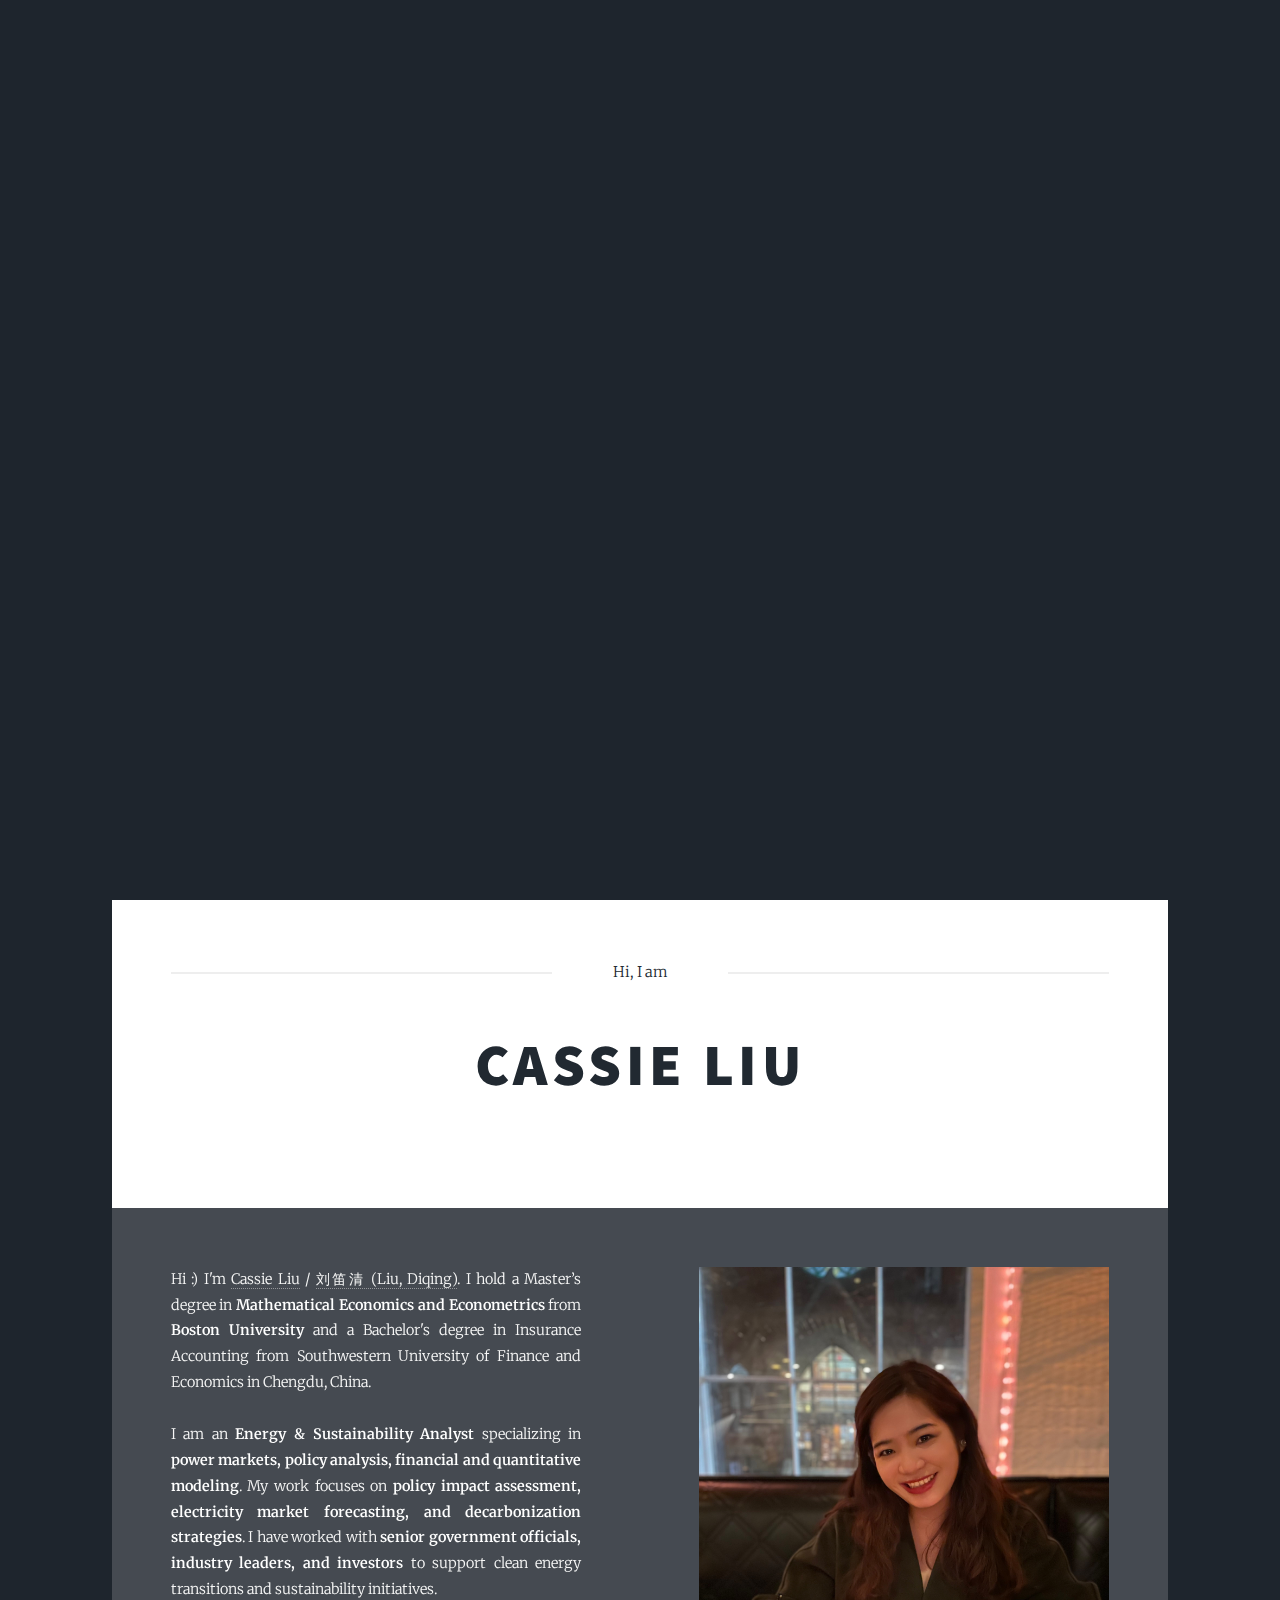
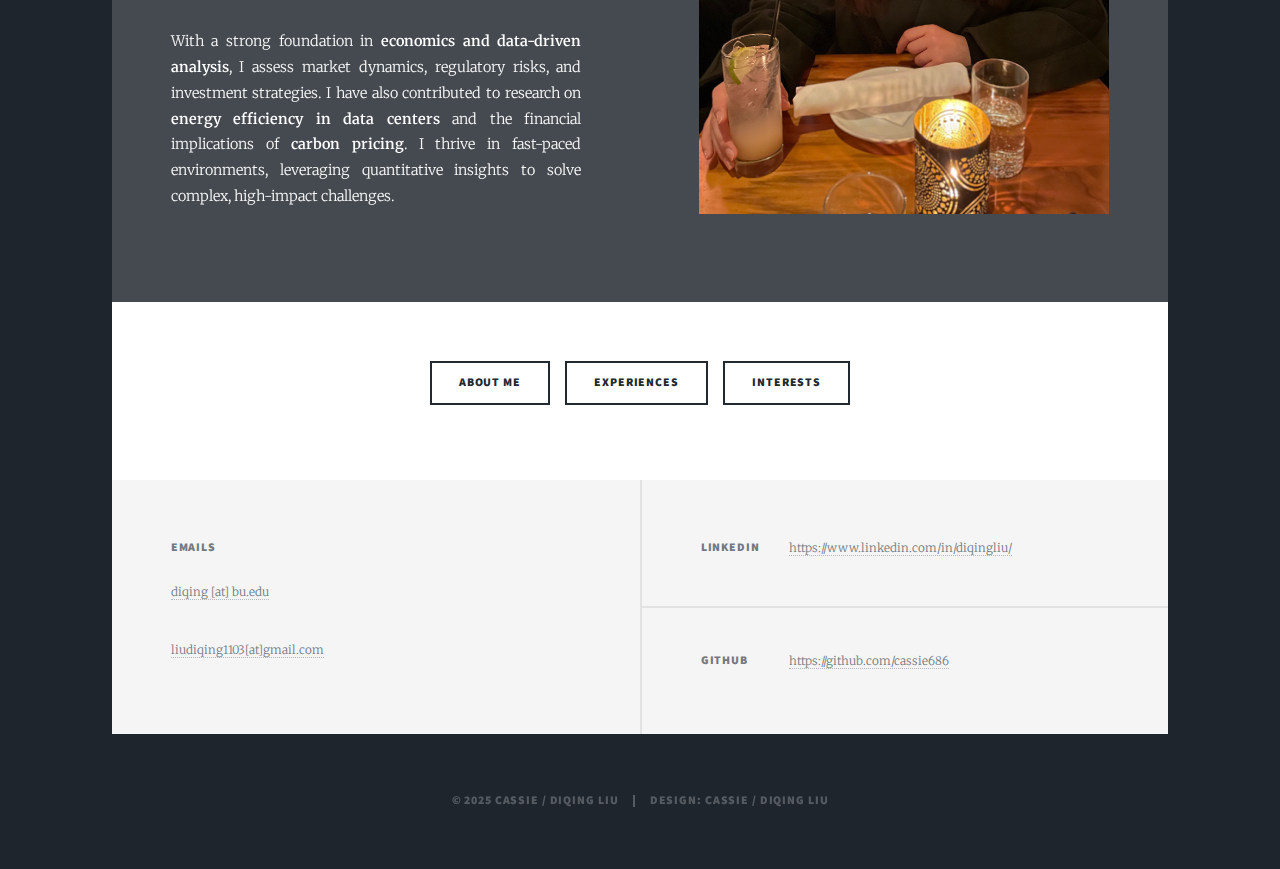
==== index.html @ be962547 "Updated website with new HTML and CSS" ====
<!DOCTYPE HTML>
<!--
	Massively by HTML5 UP
	html5up.net | @ajlkn
	Free for personal and commercial use under the CCA 3.0 license (html5up.net/license)
-->
<html>
	<head>
		<title>Cassie Liu - Personal Site</title>
		<meta charset="utf-8" />
		<meta name="viewport" content="width=device-width, initial-scale=1, user-scalable=no" />
		<link rel="stylesheet" href="assets/css/main.css" />
		<link rel="preload" href="https://fonts.googleapis.com/css?family=Merriweather:300,700,300italic,700italic|Source+Sans+Pro:900" as="style" onload="this.rel='stylesheet'" />
		<noscript><link rel="stylesheet" href="assets/css/noscript.css" /></noscript>
	</head>
	<body class="is-preload">

		<!-- Wrapper -->
			<div id="wrapper" class="fade-in">

				<!-- Intro -->
					<div id="intro">
						<h1>Cassie Liu<br /></h1>
						<p>From tensions to transformations</p>
						<p>Bridging today’s challenges and tomorrow’s solutions.</p>
						<ul class="actions">
							<li><a href="#header" class="button icon solid solo fa-arrow-down scrolly">Continue</a></li>
						</ul>
					</div>

				<!-- Header -->
					<header id="header">
						<a href="index.html" class="logo">Bio</a>
					</header>

				<!-- Nav -->
					<nav id="nav">
						<ul class="links">
							<li class="active"><a href="index.html">Home</a></li>
							<li><a href="About Me.html">About Me</a></li>
							<li><a href="Experiences.html">Experiences</a></li>
							<li><a href="Interests.html">Interests</a></li>
						</ul>
						<ul class="icons">
							<li><a href="https://www.linkedin.com/in/diqingliu/" target="_blank" class="icon brands fa-linkedin"><span class="label">LinkedIn</span></a></li>
							<li><a href="https://github.com/cassie686" target="_blank" class="icon brands fa-github"><span class="label">GitHub</span></a></li>
						</ul>
					</nav>

				<!-- Main -->
					<div id="main">
						<!-- Featured Post -->
							<article class="post featured">
								<header class="major">
									<span class="date">Hi, I am</span>
									<h2><a>Cassie Liu</a></h2>
								</header>
							</article>
					</div>
				</div>

				<div id="monologue">
						<section>
							<p>
								Hi :) I'm <a>Cassie Liu</a> / <a>刘笛清 (Liu, Diqing)</a>.
								I hold a Master’s degree in <strong>Mathematical Economics and Econometrics</strong> from <strong>Boston University</strong>
								and a Bachelor's degree in Insurance Accounting from Southwestern University of Finance and Economics in Chengdu, China.
								<br /><br />
								I am an <strong>Energy & Sustainability Analyst</strong> specializing in <strong>power markets, policy analysis, financial and quantitative modeling</strong>.
								My work focuses on <strong>policy impact assessment, electricity market forecasting, and decarbonization strategies</strong>.
								I have worked with <strong>senior government officials, industry leaders, and investors</strong> to support clean energy transitions and sustainability initiatives.
								<br /><br />
								With a strong foundation in <strong>economics and data-driven analysis</strong>, I assess market dynamics, regulatory risks, and investment strategies.
								I have also contributed to research on <strong>energy efficiency in data centers</strong> and the financial implications of <strong>carbon pricing</strong>.
								I thrive in fast-paced environments, leveraging quantitative insights to solve complex, high-impact challenges.
							</p>
						</section>

						<section>
							<a href="#" class="image main">
								<img src="images/pic01.jpg" alt="Cassie Liu Profile Image" />
							</a>
						</section>
				</div>

					<div id="main">
					  <ul class="actions special">
						  <li><a href="About Me.html" class="button">About Me</a></li>
						  <li><a href="Experiences.html" class="button">Experiences</a></li>
						  <li><a href="Interests.html" class="button">Interests</a></li>
					  <hr />
				</div>

				<!-- Footer -->
					<footer id="footer">
						<section >
							<h3>Emails</h3>
							<p><a href="mailto:diqing@bu.edu">diqing [at] bu.edu</a></p>
							<p><a href="mailto:liudiqing1103@gmail.com">liudiqing1103[at]gmail.com</a></p>
						</section>

						<section class="split contact">
							<section class="alt">
								<h3>LinkedIn</h3>
								<p><a href="https://www.linkedin.com/in/diqingliu/">https://www.linkedin.com/in/diqingliu/</a></p>
							</section>
							<section class="alt">
								<h3>GitHub</h3>
								<p><a href="https://github.com/cassie686">https://github.com/cassie686</a></p>
							</section>

						</section>
					</footer>

				<!-- Copyright -->
					<div id="copyright">
						<ul><li>&copy; 2025 Cassie / Diqing Liu</li><li>Design: Cassie / Diqing Liu</li></ul>
					</div>

			</div>

		<!-- Scripts -->
			<script src="assets/js/jquery.min.js"></script>
			<script src="assets/js/jquery.scrollex.min.js"></script>
			<script src="assets/js/jquery.scrolly.min.js"></script>
			<script src="assets/js/browser.min.js"></script>
			<script src="assets/js/breakpoints.min.js"></script>
			<script src="assets/js/util.js"></script>
			<script src="assets/js/main.js"></script>

	</body>
</html>
---- assets/css/main.css ----
@import url(fontawesome-all.min.css);
@import url("https://fonts.googleapis.com/css?family=Merriweather:300,700,300italic,700italic|Source+Sans+Pro:900");

/*
	Massively by HTML5 UP
	html5up.net | @ajlkn
	Free for personal and commercial use under the CCA 3.0 license (html5up.net/license)
*/

html, body, div, span, applet, object,
iframe, h1, h2, h3, h4, h5, h6, p, blockquote,
pre, a, abbr, acronym, address, big, cite,
code, del, dfn, em, img, ins, kbd, q, s, samp,
small, strike, strong, sub, sup, tt, var, b,
u, i, center, dl, dt, dd, ol, ul, li, fieldset,
form, label, legend, table, caption, tbody,
tfoot, thead, tr, th, td, article, aside,
canvas, details, embed, figure, figcaption,
footer, header, hgroup, menu, nav, output, ruby,
section, summary, time, mark, audio, video {
	margin: 0;
	padding: 0;
	border: 0;
	font-size: 100%;
	font: inherit;
	vertical-align: baseline;}

article, aside, details, figcaption, figure,
footer, header, hgroup, menu, nav, section {
	display: block;}

body {
	line-height: 1;
}

ol, ul {
	list-style: none;
}

blockquote, q {
	quotes: none;
}

	blockquote:before, blockquote:after, q:before, q:after {
		content: '';
		content: none;
	}

table {
	border-collapse: collapse;
	border-spacing: 0;
}

body {
	-webkit-text-size-adjust: none;
}

mark {
	background-color: transparent;
	color: inherit;
}

input::-moz-focus-inner {
	border: 0;
	padding: 0;
}

input, select, textarea {
	-moz-appearance: none;
	-webkit-appearance: none;
	-ms-appearance: none;
	appearance: none;
}

/* Basic */

	@-ms-viewport {
		width: device-width;
	}

	body {
		-ms-overflow-style: scrollbar;
	}

	@media screen and (max-width: 480px) {

		html, body {
			min-width: 320px;
		}

	}

	html {
		box-sizing: border-box;
	}

	*, *:before, *:after {
		box-sizing: inherit;
	}

	body {
		background-color: #1e252d;
	}

		body.is-preload *, body.is-preload *:before, body.is-preload *:after {
			-moz-animation: none !important;
			-webkit-animation: none !important;
			-ms-animation: none !important;
			animation: none !important;
			-moz-transition: none !important;
			-webkit-transition: none !important;
			-ms-transition: none !important;
			transition: none !important;
		}

/* Type */

	html {
		font-size: 22pt;
	}

		@media screen and (max-width: 1680px) {

			html {
				font-size: 12pt;
			}

		}

		@media screen and (max-width: 1280px) {

			html {
				font-size: 11pt;
			}

		}

		@media screen and (max-width: 360px) {

			html {
				font-size: 10pt;
			}

		}

	body {
		color: #212931;
	}

	body, input, select, textarea {
		font-family: "Merriweather", Georgia, serif;
		font-weight: 300;
		font-size: 1rem;
		line-height: 2.375;
	}

	a {
		-moz-transition: color 0.2s ease-in-out, background-color 0.2s ease-in-out, border-color 0.2s ease-in-out, box-shadow 0.2s ease-in-out;
		-webkit-transition: color 0.2s ease-in-out, background-color 0.2s ease-in-out, border-color 0.2s ease-in-out, box-shadow 0.2s ease-in-out;
		-ms-transition: color 0.2s ease-in-out, background-color 0.2s ease-in-out, border-color 0.2s ease-in-out, box-shadow 0.2s ease-in-out;
		transition: color 0.2s ease-in-out, background-color 0.2s ease-in-out, border-color 0.2s ease-in-out, box-shadow 0.2s ease-in-out;
		border-bottom: dotted 1px;
		text-decoration: none;
	}

		a:hover {
			border-bottom-color: transparent;
		}

	strong, b {
		font-weight: 600;
	}

	em, i {
		font-style: italic;
	}

	p {
		text-align: justify;
		margin: 0 0 2rem 0;
	}

	h1, h2, h3, h4, h5, h6 {
		font-family: "Source Sans Pro", Helvetica, sans-serif;
		font-weight: 900;
		line-height: 1.5;
		letter-spacing: 0.075em;
		text-transform: uppercase;
		margin: 0 0 1rem 0;
	}

		h1 a, h2 a, h3 a, h4 a, h5 a, h6 a {
			border-bottom: 0;
			color: inherit;
			text-decoration: none;
		}

	h1 {
		font-size: 4rem;
		line-height: 1.1;
		margin: 0 0 2rem 0;
	}

	h2 {
		font-size: 1.75rem;
		line-height: 1.3;
		margin: 0 0 1.5rem 0;
	}

	h3 {
		font-size: 1.25rem;
		margin: 0 0 1.5rem 0;
	}

	h4 {
		font-size: 1rem;
	}

	h5 {
		font-size: 0.9rem;
	}

	h6 {
		font-size: 0.8rem;
	}

	sub {
		font-size: 0.8rem;
		position: relative;
		top: 0.5rem;
	}

	sup {
		font-size: 0.8rem;
		position: relative;
		top: -0.5rem;
	}

	blockquote {
		border-left: solid 4px;
		font-style: italic;
		margin: 0 0 2rem 0;
		padding: 0.5rem 0 0.5rem 2rem;
	}

	code {
		border: solid 2px;
		font-family: "Courier New", monospace;
		font-size: 0.9rem;
		margin: 0 0.25rem;
		padding: 0.25rem 0.65rem;
	}

	pre {
		-webkit-overflow-scrolling: touch;
		font-family: "Courier New", monospace;
		font-size: 0.9rem;
		margin: 0 0 2rem 0;
	}

		pre code {
			display: block;
			line-height: 1.75;
			padding: 1rem 1.5rem;
			overflow-x: auto;
		}

	hr {
		border: 0;
		border-bottom: solid 2px;
		margin: 3rem 0;
	}

		hr.major {
			margin: 5rem 0;
		}

	.align-left {
		text-align: left;
	}

	.align-center {
		text-align: center;
	}

	.align-right {
		text-align: right;
	}

	input, select, textarea {
		color: #212931;
	}

	a {
		color: #212931;
		border-bottom-color: rgba(33, 41, 49, 0.5);
	}

		a:hover {
			border-bottom-color: transparent;
			color: #18bfef !important;
		}

	strong, b {
		color: #212931;
	}

	h1, h2, h3, h4, h5, h6 {
		color: #212931;
	}

	blockquote {
		border-left-color: #eeeeee;
	}

	code {
		background: rgba(220, 220, 220, 0.25);
		border-color: #eeeeee;
	}

	hr {
		border-bottom-color: #eeeeee;
	}

/* Row */

	.row {
		display: flex;
		flex-wrap: wrap;
		box-sizing: border-box;
		align-items: stretch;
	}

		.row > * {
			box-sizing: border-box;
		}

		.row.gtr-uniform > * > :last-child {
			margin-bottom: 0;
		}

		.row.aln-left {
			justify-content: flex-start;
		}

		.row.aln-center {
			justify-content: center;
		}

		.row.aln-right {
			justify-content: flex-end;
		}

		.row.aln-top {
			align-items: flex-start;
		}

		.row.aln-middle {
			align-items: center;
		}

		.row.aln-bottom {
			align-items: flex-end;
		}

		.row > .imp {
			order: -1;
		}

		.row > .col-1 {
			width: 8.33333%;
		}

		.row > .off-1 {
			margin-left: 8.33333%;
		}

		.row > .col-2 {
			width: 16.66667%;
		}

		.row > .off-2 {
			margin-left: 16.66667%;
		}

		.row > .col-3 {
			width: 25%;
		}

		.row > .off-3 {
			margin-left: 25%;
		}

		.row > .col-4 {
			width: 33.33333%;
		}

		.row > .off-4 {
			margin-left: 33.33333%;
		}

		.row > .col-5 {
			width: 41.66667%;
		}

		.row > .off-5 {
			margin-left: 41.66667%;
		}

		.row > .col-6 {
			width: 50%;
		}

		.row > .off-6 {
			margin-left: 50%;
		}

		.row > .col-7 {
			width: 58.33333%;
		}

		.row > .off-7 {
			margin-left: 58.33333%;
		}

		.row > .col-8 {
			width: 66.66667%;
		}

		.row > .off-8 {
			margin-left: 66.66667%;
		}

		.row > .col-9 {
			width: 75%;
		}

		.row > .off-9 {
			margin-left: 75%;
		}

		.row > .col-10 {
			width: 83.33333%;
		}

		.row > .off-10 {
			margin-left: 83.33333%;
		}

		.row > .col-11 {
			width: 91.66667%;
		}

		.row > .off-11 {
			margin-left: 91.66667%;
		}

		.row > .col-12 {
			width: 100%;
		}

		.row > .off-12 {
			margin-left: 100%;
		}

		.row.gtr-0 {
			margin-top: 0;
			margin-left: 0rem;
		}

			.row.gtr-0 > * {
				padding: 0 0 0 0rem;
			}

			.row.gtr-0.gtr-uniform {
				margin-top: 0rem;
			}

				.row.gtr-0.gtr-uniform > * {
					padding-top: 0rem;
				}

		.row.gtr-25 {
			margin-top: 0;
			margin-left: -0.375rem;
		}

			.row.gtr-25 > * {
				padding: 0 0 0 0.375rem;
			}

			.row.gtr-25.gtr-uniform {
				margin-top: -0.375rem;
			}

				.row.gtr-25.gtr-uniform > * {
					padding-top: 0.375rem;
				}

		.row.gtr-50 {
			margin-top: 0;
			margin-left: -0.75rem;
		}

			.row.gtr-50 > * {
				padding: 0 0 0 0.75rem;
			}

			.row.gtr-50.gtr-uniform {
				margin-top: -0.75rem;
			}

				.row.gtr-50.gtr-uniform > * {
					padding-top: 0.75rem;
				}

		.row {
			margin-top: 0;
			margin-left: -1.5rem;
		}

			.row > * {
				padding: 0 0 0 1.5rem;
			}

			.row.gtr-uniform {
				margin-top: -1.5rem;
			}

				.row.gtr-uniform > * {
					padding-top: 1.5rem;
				}

		.row.gtr-150 {
			margin-top: 0;
			margin-left: -2.25rem;
		}

			.row.gtr-150 > * {
				padding: 0 0 0 2.25rem;
			}

			.row.gtr-150.gtr-uniform {
				margin-top: -2.25rem;
			}

				.row.gtr-150.gtr-uniform > * {
					padding-top: 2.25rem;
				}

		.row.gtr-200 {
			margin-top: 0;
			margin-left: -3rem;
		}

			.row.gtr-200 > * {
				padding: 0 0 0 3rem;
			}

			.row.gtr-200.gtr-uniform {
				margin-top: -3rem;
			}

				.row.gtr-200.gtr-uniform > * {
					padding-top: 3rem;
				}

		@media screen and (max-width: 1680px) {

			.row {
				display: flex;
				flex-wrap: wrap;
				box-sizing: border-box;
				align-items: stretch;
			}

				.row > * {
					box-sizing: border-box;
				}

				.row.gtr-uniform > * > :last-child {
					margin-bottom: 0;
				}

				.row.aln-left {
					justify-content: flex-start;
				}

				.row.aln-center {
					justify-content: center;
				}

				.row.aln-right {
					justify-content: flex-end;
				}

				.row.aln-top {
					align-items: flex-start;
				}

				.row.aln-middle {
					align-items: center;
				}

				.row.aln-bottom {
					align-items: flex-end;
				}

				.row > .imp-xlarge {
					order: -1;
				}

				.row > .col-1-xlarge {
					width: 8.33333%;
				}

				.row > .off-1-xlarge {
					margin-left: 8.33333%;
				}

				.row > .col-2-xlarge {
					width: 16.66667%;
				}

				.row > .off-2-xlarge {
					margin-left: 16.66667%;
				}

				.row > .col-3-xlarge {
					width: 25%;
				}

				.row > .off-3-xlarge {
					margin-left: 25%;
				}

				.row > .col-4-xlarge {
					width: 33.33333%;
				}

				.row > .off-4-xlarge {
					margin-left: 33.33333%;
				}

				.row > .col-5-xlarge {
					width: 41.66667%;
				}

				.row > .off-5-xlarge {
					margin-left: 41.66667%;
				}

				.row > .col-6-xlarge {
					width: 50%;
				}

				.row > .off-6-xlarge {
					margin-left: 50%;
				}

				.row > .col-7-xlarge {
					width: 58.33333%;
				}

				.row > .off-7-xlarge {
					margin-left: 58.33333%;
				}

				.row > .col-8-xlarge {
					width: 66.66667%;
				}

				.row > .off-8-xlarge {
					margin-left: 66.66667%;
				}

				.row > .col-9-xlarge {
					width: 75%;
				}

				.row > .off-9-xlarge {
					margin-left: 75%;
				}

				.row > .col-10-xlarge {
					width: 83.33333%;
				}

				.row > .off-10-xlarge {
					margin-left: 83.33333%;
				}

				.row > .col-11-xlarge {
					width: 91.66667%;
				}

				.row > .off-11-xlarge {
					margin-left: 91.66667%;
				}

				.row > .col-12-xlarge {
					width: 100%;
				}

				.row > .off-12-xlarge {
					margin-left: 100%;
				}

				.row.gtr-0 {
					margin-top: 0;
					margin-left: 0rem;
				}

					.row.gtr-0 > * {
						padding: 0 0 0 0rem;
					}

					.row.gtr-0.gtr-uniform {
						margin-top: 0rem;
					}

						.row.gtr-0.gtr-uniform > * {
							padding-top: 0rem;
						}

				.row.gtr-25 {
					margin-top: 0;
					margin-left: -0.375rem;
				}

					.row.gtr-25 > * {
						padding: 0 0 0 0.375rem;
					}

					.row.gtr-25.gtr-uniform {
						margin-top: -0.375rem;
					}

						.row.gtr-25.gtr-uniform > * {
							padding-top: 0.375rem;
						}

				.row.gtr-50 {
					margin-top: 0;
					margin-left: -0.75rem;
				}

					.row.gtr-50 > * {
						padding: 0 0 0 0.75rem;
					}

					.row.gtr-50.gtr-uniform {
						margin-top: -0.75rem;
					}

						.row.gtr-50.gtr-uniform > * {
							padding-top: 0.75rem;
						}

				.row {
					margin-top: 0;
					margin-left: -1.5rem;
				}

					.row > * {
						padding: 0 0 0 1.5rem;
					}

					.row.gtr-uniform {
						margin-top: -1.5rem;
					}

						.row.gtr-uniform > * {
							padding-top: 1.5rem;
						}

				.row.gtr-150 {
					margin-top: 0;
					margin-left: -2.25rem;
				}

					.row.gtr-150 > * {
						padding: 0 0 0 2.25rem;
					}

					.row.gtr-150.gtr-uniform {
						margin-top: -2.25rem;
					}

						.row.gtr-150.gtr-uniform > * {
							padding-top: 2.25rem;
						}

				.row.gtr-200 {
					margin-top: 0;
					margin-left: -3rem;
				}

					.row.gtr-200 > * {
						padding: 0 0 0 3rem;
					}

					.row.gtr-200.gtr-uniform {
						margin-top: -3rem;
					}

						.row.gtr-200.gtr-uniform > * {
							padding-top: 3rem;
						}

		}

		@media screen and (max-width: 1280px) {

			.row {
				display: flex;
				flex-wrap: wrap;
				box-sizing: border-box;
				align-items: stretch;
			}

				.row > * {
					box-sizing: border-box;
				}

				.row.gtr-uniform > * > :last-child {
					margin-bottom: 0;
				}

				.row.aln-left {
					justify-content: flex-start;
				}

				.row.aln-center {
					justify-content: center;
				}

				.row.aln-right {
					justify-content: flex-end;
				}

				.row.aln-top {
					align-items: flex-start;
				}

				.row.aln-middle {
					align-items: center;
				}

				.row.aln-bottom {
					align-items: flex-end;
				}

				.row > .imp-large {
					order: -1;
				}

				.row > .col-1-large {
					width: 8.33333%;
				}

				.row > .off-1-large {
					margin-left: 8.33333%;
				}

				.row > .col-2-large {
					width: 16.66667%;
				}

				.row > .off-2-large {
					margin-left: 16.66667%;
				}

				.row > .col-3-large {
					width: 25%;
				}

				.row > .off-3-large {
					margin-left: 25%;
				}

				.row > .col-4-large {
					width: 33.33333%;
				}

				.row > .off-4-large {
					margin-left: 33.33333%;
				}

				.row > .col-5-large {
					width: 41.66667%;
				}

				.row > .off-5-large {
					margin-left: 41.66667%;
				}

				.row > .col-6-large {
					width: 50%;
				}

				.row > .off-6-large {
					margin-left: 50%;
				}

				.row > .col-7-large {
					width: 58.33333%;
				}

				.row > .off-7-large {
					margin-left: 58.33333%;
				}

				.row > .col-8-large {
					width: 66.66667%;
				}

				.row > .off-8-large {
					margin-left: 66.66667%;
				}

				.row > .col-9-large {
					width: 75%;
				}

				.row > .off-9-large {
					margin-left: 75%;
				}

				.row > .col-10-large {
					width: 83.33333%;
				}

				.row > .off-10-large {
					margin-left: 83.33333%;
				}

				.row > .col-11-large {
					width: 91.66667%;
				}

				.row > .off-11-large {
					margin-left: 91.66667%;
				}

				.row > .col-12-large {
					width: 100%;
				}

				.row > .off-12-large {
					margin-left: 100%;
				}

				.row.gtr-0 {
					margin-top: 0;
					margin-left: 0rem;
				}

					.row.gtr-0 > * {
						padding: 0 0 0 0rem;
					}

					.row.gtr-0.gtr-uniform {
						margin-top: 0rem;
					}

						.row.gtr-0.gtr-uniform > * {
							padding-top: 0rem;
						}

				.row.gtr-25 {
					margin-top: 0;
					margin-left: -0.375rem;
				}

					.row.gtr-25 > * {
						padding: 0 0 0 0.375rem;
					}

					.row.gtr-25.gtr-uniform {
						margin-top: -0.375rem;
					}

						.row.gtr-25.gtr-uniform > * {
							padding-top: 0.375rem;
						}

				.row.gtr-50 {
					margin-top: 0;
					margin-left: -0.75rem;
				}

					.row.gtr-50 > * {
						padding: 0 0 0 0.75rem;
					}

					.row.gtr-50.gtr-uniform {
						margin-top: -0.75rem;
					}

						.row.gtr-50.gtr-uniform > * {
							padding-top: 0.75rem;
						}

				.row {
					margin-top: 0;
					margin-left: -1.5rem;
				}

					.row > * {
						padding: 0 0 0 1.5rem;
					}

					.row.gtr-uniform {
						margin-top: -1.5rem;
					}

						.row.gtr-uniform > * {
							padding-top: 1.5rem;
						}

				.row.gtr-150 {
					margin-top: 0;
					margin-left: -2.25rem;
				}

					.row.gtr-150 > * {
						padding: 0 0 0 2.25rem;
					}

					.row.gtr-150.gtr-uniform {
						margin-top: -2.25rem;
					}

						.row.gtr-150.gtr-uniform > * {
							padding-top: 2.25rem;
						}

				.row.gtr-200 {
					margin-top: 0;
					margin-left: -3rem;
				}

					.row.gtr-200 > * {
						padding: 0 0 0 3rem;
					}

					.row.gtr-200.gtr-uniform {
						margin-top: -3rem;
					}

						.row.gtr-200.gtr-uniform > * {
							padding-top: 3rem;
						}

		}

		@media screen and (max-width: 980px) {

			.row {
				display: flex;
				flex-wrap: wrap;
				box-sizing: border-box;
				align-items: stretch;
			}

				.row > * {
					box-sizing: border-box;
				}

				.row.gtr-uniform > * > :last-child {
					margin-bottom: 0;
				}

				.row.aln-left {
					justify-content: flex-start;
				}

				.row.aln-center {
					justify-content: center;
				}

				.row.aln-right {
					justify-content: flex-end;
				}

				.row.aln-top {
					align-items: flex-start;
				}

				.row.aln-middle {
					align-items: center;
				}

				.row.aln-bottom {
					align-items: flex-end;
				}

				.row > .imp-medium {
					order: -1;
				}

				.row > .col-1-medium {
					width: 8.33333%;
				}

				.row > .off-1-medium {
					margin-left: 8.33333%;
				}

				.row > .col-2-medium {
					width: 16.66667%;
				}

				.row > .off-2-medium {
					margin-left: 16.66667%;
				}

				.row > .col-3-medium {
					width: 25%;
				}

				.row > .off-3-medium {
					margin-left: 25%;
				}

				.row > .col-4-medium {
					width: 33.33333%;
				}

				.row > .off-4-medium {
					margin-left: 33.33333%;
				}

				.row > .col-5-medium {
					width: 41.66667%;
				}

				.row > .off-5-medium {
					margin-left: 41.66667%;
				}

				.row > .col-6-medium {
					width: 50%;
				}

				.row > .off-6-medium {
					margin-left: 50%;
				}

				.row > .col-7-medium {
					width: 58.33333%;
				}

				.row > .off-7-medium {
					margin-left: 58.33333%;
				}

				.row > .col-8-medium {
					width: 66.66667%;
				}

				.row > .off-8-medium {
					margin-left: 66.66667%;
				}

				.row > .col-9-medium {
					width: 75%;
				}

				.row > .off-9-medium {
					margin-left: 75%;
				}

				.row > .col-10-medium {
					width: 83.33333%;
				}

				.row > .off-10-medium {
					margin-left: 83.33333%;
				}

				.row > .col-11-medium {
					width: 91.66667%;
				}

				.row > .off-11-medium {
					margin-left: 91.66667%;
				}

				.row > .col-12-medium {
					width: 100%;
				}

				.row > .off-12-medium {
					margin-left: 100%;
				}

				.row.gtr-0 {
					margin-top: 0;
					margin-left: 0rem;
				}

					.row.gtr-0 > * {
						padding: 0 0 0 0rem;
					}

					.row.gtr-0.gtr-uniform {
						margin-top: 0rem;
					}

						.row.gtr-0.gtr-uniform > * {
							padding-top: 0rem;
						}

				.row.gtr-25 {
					margin-top: 0;
					margin-left: -0.375rem;
				}

					.row.gtr-25 > * {
						padding: 0 0 0 0.375rem;
					}

					.row.gtr-25.gtr-uniform {
						margin-top: -0.375rem;
					}

						.row.gtr-25.gtr-uniform > * {
							padding-top: 0.375rem;
						}

				.row.gtr-50 {
					margin-top: 0;
					margin-left: -0.75rem;
				}

					.row.gtr-50 > * {
						padding: 0 0 0 0.75rem;
					}

					.row.gtr-50.gtr-uniform {
						margin-top: -0.75rem;
					}

						.row.gtr-50.gtr-uniform > * {
							padding-top: 0.75rem;
						}

				.row {
					margin-top: 0;
					margin-left: -1.5rem;
				}

					.row > * {
						padding: 0 0 0 1.5rem;
					}

					.row.gtr-uniform {
						margin-top: -1.5rem;
					}

						.row.gtr-uniform > * {
							padding-top: 1.5rem;
						}

				.row.gtr-150 {
					margin-top: 0;
					margin-left: -2.25rem;
				}

					.row.gtr-150 > * {
						padding: 0 0 0 2.25rem;
					}

					.row.gtr-150.gtr-uniform {
						margin-top: -2.25rem;
					}

						.row.gtr-150.gtr-uniform > * {
							padding-top: 2.25rem;
						}

				.row.gtr-200 {
					margin-top: 0;
					margin-left: -3rem;
				}

					.row.gtr-200 > * {
						padding: 0 0 0 3rem;
					}

					.row.gtr-200.gtr-uniform {
						margin-top: -3rem;
					}

						.row.gtr-200.gtr-uniform > * {
							padding-top: 3rem;
						}

		}

		@media screen and (max-width: 736px) {

			.row {
				display: flex;
				flex-wrap: wrap;
				box-sizing: border-box;
				align-items: stretch;
			}

				.row > * {
					box-sizing: border-box;
				}

				.row.gtr-uniform > * > :last-child {
					margin-bottom: 0;
				}

				.row.aln-left {
					justify-content: flex-start;
				}

				.row.aln-center {
					justify-content: center;
				}

				.row.aln-right {
					justify-content: flex-end;
				}

				.row.aln-top {
					align-items: flex-start;
				}

				.row.aln-middle {
					align-items: center;
				}

				.row.aln-bottom {
					align-items: flex-end;
				}

				.row > .imp-small {
					order: -1;
				}

				.row > .col-1-small {
					width: 8.33333%;
				}

				.row > .off-1-small {
					margin-left: 8.33333%;
				}

				.row > .col-2-small {
					width: 16.66667%;
				}

				.row > .off-2-small {
					margin-left: 16.66667%;
				}

				.row > .col-3-small {
					width: 25%;
				}

				.row > .off-3-small {
					margin-left: 25%;
				}

				.row > .col-4-small {
					width: 33.33333%;
				}

				.row > .off-4-small {
					margin-left: 33.33333%;
				}

				.row > .col-5-small {
					width: 41.66667%;
				}

				.row > .off-5-small {
					margin-left: 41.66667%;
				}

				.row > .col-6-small {
					width: 50%;
				}

				.row > .off-6-small {
					margin-left: 50%;
				}

				.row > .col-7-small {
					width: 58.33333%;
				}

				.row > .off-7-small {
					margin-left: 58.33333%;
				}

				.row > .col-8-small {
					width: 66.66667%;
				}

				.row > .off-8-small {
					margin-left: 66.66667%;
				}

				.row > .col-9-small {
					width: 75%;
				}

				.row > .off-9-small {
					margin-left: 75%;
				}

				.row > .col-10-small {
					width: 83.33333%;
				}

				.row > .off-10-small {
					margin-left: 83.33333%;
				}

				.row > .col-11-small {
					width: 91.66667%;
				}

				.row > .off-11-small {
					margin-left: 91.66667%;
				}

				.row > .col-12-small {
					width: 100%;
				}

				.row > .off-12-small {
					margin-left: 100%;
				}

				.row.gtr-0 {
					margin-top: 0;
					margin-left: 0rem;
				}

					.row.gtr-0 > * {
						padding: 0 0 0 0rem;
					}

					.row.gtr-0.gtr-uniform {
						margin-top: 0rem;
					}

						.row.gtr-0.gtr-uniform > * {
							padding-top: 0rem;
						}

				.row.gtr-25 {
					margin-top: 0;
					margin-left: -0.375rem;
				}

					.row.gtr-25 > * {
						padding: 0 0 0 0.375rem;
					}

					.row.gtr-25.gtr-uniform {
						margin-top: -0.375rem;
					}

						.row.gtr-25.gtr-uniform > * {
							padding-top: 0.375rem;
						}

				.row.gtr-50 {
					margin-top: 0;
					margin-left: -0.75rem;
				}

					.row.gtr-50 > * {
						padding: 0 0 0 0.75rem;
					}

					.row.gtr-50.gtr-uniform {
						margin-top: -0.75rem;
					}

						.row.gtr-50.gtr-uniform > * {
							padding-top: 0.75rem;
						}

				.row {
					margin-top: 0;
					margin-left: -1.5rem;
				}

					.row > * {
						padding: 0 0 0 1.5rem;
					}

					.row.gtr-uniform {
						margin-top: -1.5rem;
					}

						.row.gtr-uniform > * {
							padding-top: 1.5rem;
						}

				.row.gtr-150 {
					margin-top: 0;
					margin-left: -2.25rem;
				}

					.row.gtr-150 > * {
						padding: 0 0 0 2.25rem;
					}

					.row.gtr-150.gtr-uniform {
						margin-top: -2.25rem;
					}

						.row.gtr-150.gtr-uniform > * {
							padding-top: 2.25rem;
						}

				.row.gtr-200 {
					margin-top: 0;
					margin-left: -3rem;
				}

					.row.gtr-200 > * {
						padding: 0 0 0 3rem;
					}

					.row.gtr-200.gtr-uniform {
						margin-top: -3rem;
					}

						.row.gtr-200.gtr-uniform > * {
							padding-top: 3rem;
						}

		}

		@media screen and (max-width: 480px) {

			.row {
				display: flex;
				flex-wrap: wrap;
				box-sizing: border-box;
				align-items: stretch;
			}

				.row > * {
					box-sizing: border-box;
				}

				.row.gtr-uniform > * > :last-child {
					margin-bottom: 0;
				}

				.row.aln-left {
					justify-content: flex-start;
				}

				.row.aln-center {
					justify-content: center;
				}

				.row.aln-right {
					justify-content: flex-end;
				}

				.row.aln-top {
					align-items: flex-start;
				}

				.row.aln-middle {
					align-items: center;
				}

				.row.aln-bottom {
					align-items: flex-end;
				}

				.row > .imp-xsmall {
					order: -1;
				}

				.row > .col-1-xsmall {
					width: 8.33333%;
				}

				.row > .off-1-xsmall {
					margin-left: 8.33333%;
				}

				.row > .col-2-xsmall {
					width: 16.66667%;
				}

				.row > .off-2-xsmall {
					margin-left: 16.66667%;
				}

				.row > .col-3-xsmall {
					width: 25%;
				}

				.row > .off-3-xsmall {
					margin-left: 25%;
				}

				.row > .col-4-xsmall {
					width: 33.33333%;
				}

				.row > .off-4-xsmall {
					margin-left: 33.33333%;
				}

				.row > .col-5-xsmall {
					width: 41.66667%;
				}

				.row > .off-5-xsmall {
					margin-left: 41.66667%;
				}

				.row > .col-6-xsmall {
					width: 50%;
				}

				.row > .off-6-xsmall {
					margin-left: 50%;
				}

				.row > .col-7-xsmall {
					width: 58.33333%;
				}

				.row > .off-7-xsmall {
					margin-left: 58.33333%;
				}

				.row > .col-8-xsmall {
					width: 66.66667%;
				}

				.row > .off-8-xsmall {
					margin-left: 66.66667%;
				}

				.row > .col-9-xsmall {
					width: 75%;
				}

				.row > .off-9-xsmall {
					margin-left: 75%;
				}

				.row > .col-10-xsmall {
					width: 83.33333%;
				}

				.row > .off-10-xsmall {
					margin-left: 83.33333%;
				}

				.row > .col-11-xsmall {
					width: 91.66667%;
				}

				.row > .off-11-xsmall {
					margin-left: 91.66667%;
				}

				.row > .col-12-xsmall {
					width: 100%;
				}

				.row > .off-12-xsmall {
					margin-left: 100%;
				}

				.row.gtr-0 {
					margin-top: 0;
					margin-left: 0rem;
				}

					.row.gtr-0 > * {
						padding: 0 0 0 0rem;
					}

					.row.gtr-0.gtr-uniform {
						margin-top: 0rem;
					}

						.row.gtr-0.gtr-uniform > * {
							padding-top: 0rem;
						}

				.row.gtr-25 {
					margin-top: 0;
					margin-left: -0.375rem;
				}

					.row.gtr-25 > * {
						padding: 0 0 0 0.375rem;
					}

					.row.gtr-25.gtr-uniform {
						margin-top: -0.375rem;
					}

						.row.gtr-25.gtr-uniform > * {
							padding-top: 0.375rem;
						}

				.row.gtr-50 {
					margin-top: 0;
					margin-left: -0.75rem;
				}

					.row.gtr-50 > * {
						padding: 0 0 0 0.75rem;
					}

					.row.gtr-50.gtr-uniform {
						margin-top: -0.75rem;
					}

						.row.gtr-50.gtr-uniform > * {
							padding-top: 0.75rem;
						}

				.row {
					margin-top: 0;
					margin-left: -1.5rem;
				}

					.row > * {
						padding: 0 0 0 1.5rem;
					}

					.row.gtr-uniform {
						margin-top: -1.5rem;
					}

						.row.gtr-uniform > * {
							padding-top: 1.5rem;
						}

				.row.gtr-150 {
					margin-top: 0;
					margin-left: -2.25rem;
				}

					.row.gtr-150 > * {
						padding: 0 0 0 2.25rem;
					}

					.row.gtr-150.gtr-uniform {
						margin-top: -2.25rem;
					}

						.row.gtr-150.gtr-uniform > * {
							padding-top: 2.25rem;
						}

				.row.gtr-200 {
					margin-top: 0;
					margin-left: -3rem;
				}

					.row.gtr-200 > * {
						padding: 0 0 0 3rem;
					}

					.row.gtr-200.gtr-uniform {
						margin-top: -3rem;
					}

						.row.gtr-200.gtr-uniform > * {
							padding-top: 3rem;
						}

		}

		@media screen and (max-width: 360px) {

			.row {
				display: flex;
				flex-wrap: wrap;
				box-sizing: border-box;
				align-items: stretch;
			}

				.row > * {
					box-sizing: border-box;
				}

				.row.gtr-uniform > * > :last-child {
					margin-bottom: 0;
				}

				.row.aln-left {
					justify-content: flex-start;
				}

				.row.aln-center {
					justify-content: center;
				}

				.row.aln-right {
					justify-content: flex-end;
				}

				.row.aln-top {
					align-items: flex-start;
				}

				.row.aln-middle {
					align-items: center;
				}

				.row.aln-bottom {
					align-items: flex-end;
				}

				.row > .imp-xxsmall {
					order: -1;
				}

				.row > .col-1-xxsmall {
					width: 8.33333%;
				}

				.row > .off-1-xxsmall {
					margin-left: 8.33333%;
				}

				.row > .col-2-xxsmall {
					width: 16.66667%;
				}

				.row > .off-2-xxsmall {
					margin-left: 16.66667%;
				}

				.row > .col-3-xxsmall {
					width: 25%;
				}

				.row > .off-3-xxsmall {
					margin-left: 25%;
				}

				.row > .col-4-xxsmall {
					width: 33.33333%;
				}

				.row > .off-4-xxsmall {
					margin-left: 33.33333%;
				}

				.row > .col-5-xxsmall {
					width: 41.66667%;
				}

				.row > .off-5-xxsmall {
					margin-left: 41.66667%;
				}

				.row > .col-6-xxsmall {
					width: 50%;
				}

				.row > .off-6-xxsmall {
					margin-left: 50%;
				}

				.row > .col-7-xxsmall {
					width: 58.33333%;
				}

				.row > .off-7-xxsmall {
					margin-left: 58.33333%;
				}

				.row > .col-8-xxsmall {
					width: 66.66667%;
				}

				.row > .off-8-xxsmall {
					margin-left: 66.66667%;
				}

				.row > .col-9-xxsmall {
					width: 75%;
				}

				.row > .off-9-xxsmall {
					margin-left: 75%;
				}

				.row > .col-10-xxsmall {
					width: 83.33333%;
				}

				.row > .off-10-xxsmall {
					margin-left: 83.33333%;
				}

				.row > .col-11-xxsmall {
					width: 91.66667%;
				}

				.row > .off-11-xxsmall {
					margin-left: 91.66667%;
				}

				.row > .col-12-xxsmall {
					width: 100%;
				}

				.row > .off-12-xxsmall {
					margin-left: 100%;
				}

				.row.gtr-0 {
					margin-top: 0;
					margin-left: 0rem;
				}

					.row.gtr-0 > * {
						padding: 0 0 0 0rem;
					}

					.row.gtr-0.gtr-uniform {
						margin-top: 0rem;
					}

						.row.gtr-0.gtr-uniform > * {
							padding-top: 0rem;
						}

				.row.gtr-25 {
					margin-top: 0;
					margin-left: -0.375rem;
				}

					.row.gtr-25 > * {
						padding: 0 0 0 0.375rem;
					}

					.row.gtr-25.gtr-uniform {
						margin-top: -0.375rem;
					}

						.row.gtr-25.gtr-uniform > * {
							padding-top: 0.375rem;
						}

				.row.gtr-50 {
					margin-top: 0;
					margin-left: -0.75rem;
				}

					.row.gtr-50 > * {
						padding: 0 0 0 0.75rem;
					}

					.row.gtr-50.gtr-uniform {
						margin-top: -0.75rem;
					}

						.row.gtr-50.gtr-uniform > * {
							padding-top: 0.75rem;
						}

				.row {
					margin-top: 0;
					margin-left: -1.5rem;
				}

					.row > * {
						padding: 0 0 0 1.5rem;
					}

					.row.gtr-uniform {
						margin-top: -1.5rem;
					}

						.row.gtr-uniform > * {
							padding-top: 1.5rem;
						}

				.row.gtr-150 {
					margin-top: 0;
					margin-left: -2.25rem;
				}

					.row.gtr-150 > * {
						padding: 0 0 0 2.25rem;
					}

					.row.gtr-150.gtr-uniform {
						margin-top: -2.25rem;
					}

						.row.gtr-150.gtr-uniform > * {
							padding-top: 2.25rem;
						}

				.row.gtr-200 {
					margin-top: 0;
					margin-left: -3rem;
				}

					.row.gtr-200 > * {
						padding: 0 0 0 3rem;
					}

					.row.gtr-200.gtr-uniform {
						margin-top: -3rem;
					}

						.row.gtr-200.gtr-uniform > * {
							padding-top: 3rem;
						}

		}

/* Box */

	.box {
		border: solid 2px;
		margin-bottom: 2rem;
		padding: 1.5rem;
	}

		.box > :last-child,
		.box > :last-child > :last-child,
		.box > :last-child > :last-child > :last-child {
			margin-bottom: 0;
		}

		.box.alt {
			border: 0;
			border-radius: 0;
			padding: 0;
		}

	.box {
		border-color: #eeeeee;
	}

/* Button */

	input[type="submit"],
	input[type="reset"],
	input[type="button"],
	button,
	.button {
		-moz-appearance: none;
		-webkit-appearance: none;
		-ms-appearance: none;
		appearance: none;
		-moz-transition: background-color 0.2s ease-in-out, box-shadow 0.2s ease-in-out, color 0.2s ease-in-out;
		-webkit-transition: background-color 0.2s ease-in-out, box-shadow 0.2s ease-in-out, color 0.2s ease-in-out;
		-ms-transition: background-color 0.2s ease-in-out, box-shadow 0.2s ease-in-out, color 0.2s ease-in-out;
		transition: background-color 0.2s ease-in-out, box-shadow 0.2s ease-in-out, color 0.2s ease-in-out;
		border: 0;
		border-radius: 0;
		cursor: pointer;
		display: inline-block;
		font-family: "Source Sans Pro", Helvetica, sans-serif;
		font-size: 0.8rem;
		font-weight: 900;
		letter-spacing: 0.075em;
		height: 3rem;
		line-height: 3rem;
		padding: 0 2rem;
		text-align: center;
		text-decoration: none;
		text-transform: uppercase;
		white-space: nowrap;
	}

		input[type="submit"].icon:before,
		input[type="reset"].icon:before,
		input[type="button"].icon:before,
		button.icon:before,
		.button.icon:before {
			margin-right: 0.5rem;
		}

		input[type="submit"].icon.solo,
		input[type="reset"].icon.solo,
		input[type="button"].icon.solo,
		button.icon.solo,
		.button.icon.solo {
			position: relative;
			width: 4rem;
			height: 4rem;
			line-height: 4rem;
			border-radius: 4rem;
			text-indent: 4rem;
			overflow: hidden;
			padding: 0;
			white-space: nowrap;
		}

			input[type="submit"].icon.solo:before,
			input[type="reset"].icon.solo:before,
			input[type="button"].icon.solo:before,
			button.icon.solo:before,
			.button.icon.solo:before {
				position: absolute;
				display: block;
				top: 0;
				left: 0;
				width: inherit;
				height: inherit;
				line-height: inherit;
				font-size: 1.25rem;
				margin-right: 0;
				text-align: center;
				text-indent: 0;
			}

		input[type="submit"].fit,
		input[type="reset"].fit,
		input[type="button"].fit,
		button.fit,
		.button.fit {
			width: 100%;
		}

		input[type="submit"].small,
		input[type="reset"].small,
		input[type="button"].small,
		button.small,
		.button.small {
			font-size: 0.7rem;
			height: 2.5rem;
			line-height: 2.5rem;
			padding: 0 1.5rem;
		}

		input[type="submit"].large,
		input[type="reset"].large,
		input[type="button"].large,
		button.large,
		.button.large {
			font-size: 0.9rem;
			height: 3.5rem;
			line-height: 3.5rem;
			padding: 0 2.75rem;
		}

		@media screen and (max-width: 980px) {

			input[type="submit"],
			input[type="reset"],
			input[type="button"],
			button,
			.button {
				font-size: 0.9rem;
				height: 3.25rem;
				line-height: 3.25rem;
			}

				input[type="submit"].large,
				input[type="reset"].large,
				input[type="button"].large,
				button.large,
				.button.large {
					font-size: 1rem;
					height: 3.75rem;
					line-height: 3.75rem;
				}

		}

		input[type="submit"].disabled, input[type="submit"]:disabled,
		input[type="reset"].disabled,
		input[type="reset"]:disabled,
		input[type="button"].disabled,
		input[type="button"]:disabled,
		button.disabled,
		button:disabled,
		.button.disabled,
		.button:disabled {
			pointer-events: none;
			opacity: 0.25;
		}

	input[type="submit"],
	input[type="reset"],
	input[type="button"],
	button,
	.button {
		background-color: transparent;
		box-shadow: inset 0 0 0 2px #212931;
		color: #212931 !important;
	}

		input[type="submit"]:hover,
		input[type="reset"]:hover,
		input[type="button"]:hover,
		button:hover,
		.button:hover {
			box-shadow: inset 0 0 0 2px #18bfef;
			color: #18bfef !important;
		}

		input[type="submit"].primary,
		input[type="reset"].primary,
		input[type="button"].primary,
		button.primary,
		.button.primary {
			background-color: #212931;
			box-shadow: none;
			color: #ffffff !important;
		}

			input[type="submit"].primary:hover,
			input[type="reset"].primary:hover,
			input[type="button"].primary:hover,
			button.primary:hover,
			.button.primary:hover {
				background-color: #18bfef;
			}

/* Form */

	form {
		margin: 0 0 2rem 0;
	}

		form > :last-child {
			margin-bottom: 0;
		}

		form > .fields {
			display: -moz-flex;
			display: -webkit-flex;
			display: -ms-flex;
			display: flex;
			-moz-flex-wrap: wrap;
			-webkit-flex-wrap: wrap;
			-ms-flex-wrap: wrap;
			flex-wrap: wrap;
			width: calc(100% + 3rem);
			margin: -1.5rem 0 2rem -1.5rem;
		}

			form > .fields > .field {
				-moz-flex-grow: 0;
				-webkit-flex-grow: 0;
				-ms-flex-grow: 0;
				flex-grow: 0;
				-moz-flex-shrink: 0;
				-webkit-flex-shrink: 0;
				-ms-flex-shrink: 0;
				flex-shrink: 0;
				padding: 1.5rem 0 0 1.5rem;
				width: calc(100% - 1.5rem);
			}

				form > .fields > .field.half {
					width: calc(50% - 0.75rem);
				}

				form > .fields > .field.third {
					width: calc(100%/3 - 0.5rem);
				}

				form > .fields > .field.quarter {
					width: calc(25% - 0.375rem);
				}

		@media screen and (max-width: 480px) {

			form > .fields {
				width: calc(100% + 3rem);
				margin: -1.5rem 0 2rem -1.5rem;
			}

				form > .fields > .field {
					padding: 1.5rem 0 0 1.5rem;
					width: calc(100% - 1.5rem);
				}

					form > .fields > .field.half {
						width: calc(100% - 1.5rem);
					}

					form > .fields > .field.third {
						width: calc(100% - 1.5rem);
					}

					form > .fields > .field.quarter {
						width: calc(100% - 1.5rem);
					}

		}

	label {
		display: block;
		font-family: "Source Sans Pro", Helvetica, sans-serif;
		font-weight: 900;
		line-height: 1.5;
		letter-spacing: 0.075em;
		font-size: 0.8rem;
		text-transform: uppercase;
		margin: 0 0 0.75rem 0;
	}

		@media screen and (max-width: 980px) {

			label {
				font-size: 0.9rem;
			}

		}

	input[type="text"],
	input[type="password"],
	input[type="email"],
	select,
	textarea {
		-moz-appearance: none;
		-webkit-appearance: none;
		-ms-appearance: none;
		appearance: none;
		background: transparent;
		border-radius: 0;
		border: solid 2px;
		color: inherit;
		display: block;
		outline: 0;
		padding: 0 1rem;
		text-decoration: none;
		width: 100%;
	}

		input[type="text"]:invalid,
		input[type="password"]:invalid,
		input[type="email"]:invalid,
		select:invalid,
		textarea:invalid {
			box-shadow: none;
		}

	select {
		background-size: 1.25rem;
		background-repeat: no-repeat;
		background-position: calc(100% - 1rem) center;
		height: 3rem;
		padding-right: 3rem;
		text-overflow: ellipsis;
	}

		select:focus::-ms-value {
			background-color: transparent;
		}

		select::-ms-expand {
			display: none;
		}

	input[type="text"],
	input[type="password"],
	input[type="email"],
	select {
		height: 3rem;
	}

	textarea {
		padding: 0.75rem 1rem;
	}

	input[type="checkbox"],
	input[type="radio"] {
		-moz-appearance: none;
		-webkit-appearance: none;
		-ms-appearance: none;
		appearance: none;
		display: block;
		float: left;
		margin-right: -2rem;
		opacity: 0;
		width: 1rem;
		z-index: -1;
	}

		input[type="checkbox"] + label,
		input[type="radio"] + label {
			text-decoration: none;
			cursor: pointer;
			display: inline-block;
			font-size: 1rem;
			letter-spacing: 0;
			font-family: "Merriweather", Georgia, serif;
			text-transform: none;
			font-weight: 300;
			padding-left: 2.8rem;
			padding-right: 1rem;
			position: relative;
		}

			input[type="checkbox"] + label:before,
			input[type="radio"] + label:before {
				-moz-osx-font-smoothing: grayscale;
				-webkit-font-smoothing: antialiased;
				display: inline-block;
				font-style: normal;
				font-variant: normal;
				text-rendering: auto;
				line-height: 1;
				text-transform: none !important;
				font-family: 'Font Awesome 5 Free';
				font-weight: 900;
			}

			input[type="checkbox"] + label:before,
			input[type="radio"] + label:before {
				border-radius: 0;
				border: solid 2px;
				content: '';
				display: inline-block;
				font-size: 0.8rem;
				height: 1.8rem;
				left: 0;
				line-height: 1.65rem;
				position: absolute;
				text-align: center;
				top: -0.125rem;
				width: 1.8rem;
			}

		input[type="checkbox"]:checked + label:before,
		input[type="radio"]:checked + label:before {
			content: '\f00c';
		}

	input[type="checkbox"] + label:before {
		border-radius: 0;
	}

	input[type="radio"] + label:before {
		border-radius: 100%;
	}

	::-webkit-input-placeholder {
		opacity: 1.0;
	}

	:-moz-placeholder {
		opacity: 1.0;
	}

	::-moz-placeholder {
		opacity: 1.0;
	}

	:-ms-input-placeholder {
		opacity: 1.0;
	}

	label {
		color: #212931;
	}

	input[type="text"],
	input[type="password"],
	input[type="email"],
	select,
	textarea {
		border-color: #eeeeee;
	}

		input[type="text"]:focus,
		input[type="password"]:focus,
		input[type="email"]:focus,
		select:focus,
		textarea:focus {
			border-color: #18bfef;
		}

	select {
		background-image: url("data:image/svg+xml;charset=utf8,%3Csvg xmlns='http://www.w3.org/2000/svg' width='40' height='40' preserveAspectRatio='none' viewBox='0 0 40 40'%3E%3Cpath d='M9.4,12.3l10.4,10.4l10.4-10.4c0.2-0.2,0.5-0.4,0.9-0.4c0.3,0,0.6,0.1,0.9,0.4l3.3,3.3c0.2,0.2,0.4,0.5,0.4,0.9 c0,0.4-0.1,0.6-0.4,0.9L20.7,31.9c-0.2,0.2-0.5,0.4-0.9,0.4c-0.3,0-0.6-0.1-0.9-0.4L4.3,17.3c-0.2-0.2-0.4-0.5-0.4-0.9 c0-0.4,0.1-0.6,0.4-0.9l3.3-3.3c0.2-0.2,0.5-0.4,0.9-0.4S9.1,12.1,9.4,12.3z' fill='%23eeeeee' /%3E%3C/svg%3E");
	}

		select option {
			background-color: #ffffff;
			color: #212931;
		}

	.select-wrapper:before {
		color: #eeeeee;
	}

	input[type="checkbox"] + label,
	input[type="radio"] + label {
		color: #212931;
	}

		input[type="checkbox"] + label:before,
		input[type="radio"] + label:before {
			border-color: #eeeeee;
		}

	input[type="checkbox"]:checked + label:before,
	input[type="radio"]:checked + label:before {
		background-color: #212931;
		border-color: #212931;
		color: #ffffff;
	}

	input[type="checkbox"]:focus + label:before,
	input[type="radio"]:focus + label:before {
		border-color: #18bfef;
	}

	::-webkit-input-placeholder {
		color: #909498 !important;
	}

	:-moz-placeholder {
		color: #909498 !important;
	}

	::-moz-placeholder {
		color: #909498 !important;
	}

	:-ms-input-placeholder {
		color: #909498 !important;
	}

	.formerize-placeholder {
		color: #909498 !important;
	}

/* Icon */

	.icon {
		text-decoration: none;
		border-bottom: none;
		position: relative;
	}

		.icon:before {
			-moz-osx-font-smoothing: grayscale;
			-webkit-font-smoothing: antialiased;
			display: inline-block;
			font-style: normal;
			font-variant: normal;
			text-rendering: auto;
			line-height: 1;
			text-transform: none !important;
			font-family: 'Font Awesome 5 Free';
			font-weight: 400;
		}

		.icon > .label {
			display: none;
		}

		.icon:before {
			line-height: inherit;
		}

		.icon.solid:before {
			font-weight: 900;
		}

		.icon.brands:before {
			font-family: 'Font Awesome 5 Brands';
		}

/* Image */

	.image {
		border: 0;
		display: inline-block;
		position: relative;
	}

		.image img {
			display: block;
		}

		.image.left, .image.right {
			max-width: 40%;
		}

			.image.left img, .image.right img {
				width: 100%;
			}

		.image.left {
			float: left;
			margin: 0 2rem 2rem 0;
			top: 0.75rem;
		}

		.image.right {
			float: right;
			margin: 0 0 2rem 2rem;
			top: 0.75rem;
		}

		.image.fit {
			display: block;
			margin: 2.5rem 0;
			width: 100%;
		}

			.image.fit:first-child {
				margin-top: 0;
			}

			.image.fit img {
				width: 100%;
			}

		.image.main {
			display: block;
			margin: 4rem 0;
			width: 100%;
		}

			.image.main:first-child {
				margin-top: 0;
			}

			.image.main img {
				width: 100%;
			}

		@media screen and (max-width: 736px) {

			.image.fit {
				margin: 2rem 0;
			}

			.image.main {
				margin: 2rem 0;
			}

		}

	a.image {
		overflow: hidden;
	}

		a.image img {
			-moz-transition: -moz-transform 0.2s ease-out;
			-webkit-transition: -webkit-transform 0.2s ease-out;
			-ms-transition: -ms-transform 0.2s ease-out;
			transition: transform 0.2s ease-out;
		}

		a.image:hover img {
			-moz-transform: scale(1.05);
			-webkit-transform: scale(1.05);
			-ms-transform: scale(1.05);
			transform: scale(1.05);
		}

/* Actions */

	ul.actions {
		display: -moz-flex;
		display: -webkit-flex;
		display: -ms-flex;
		display: flex;
		cursor: default;
		list-style: none;
		margin-left: -1rem;
		padding-left: 0;
	}

		ul.actions li {
			padding: 0 0 0 1rem;
			vertical-align: middle;
		}

		ul.actions.special {
			-moz-justify-content: center;
			-webkit-justify-content: center;
			-ms-justify-content: center;
			justify-content: center;
			width: 100%;
			margin-left: 0;
		}

			ul.actions.special li:first-child {
				padding-left: 0;
			}

		ul.actions.stacked {
			-moz-flex-direction: column;
			-webkit-flex-direction: column;
			-ms-flex-direction: column;
			flex-direction: column;
			margin-left: 0;
		}

			ul.actions.stacked li {
				padding: 1.3rem 0 0 0;
			}

				ul.actions.stacked li:first-child {
					padding-top: 0;
				}

		ul.actions.fit {
			width: calc(100% + 1rem);
		}

			ul.actions.fit li {
				-moz-flex-grow: 1;
				-webkit-flex-grow: 1;
				-ms-flex-grow: 1;
				flex-grow: 1;
				-moz-flex-shrink: 1;
				-webkit-flex-shrink: 1;
				-ms-flex-shrink: 1;
				flex-shrink: 1;
				width: 100%;
			}

				ul.actions.fit li > * {
					width: 100%;
				}

			ul.actions.fit.stacked {
				width: 100%;
			}

		@media screen and (max-width: 480px) {

			ul.actions:not(.fixed) {
				-moz-flex-direction: column;
				-webkit-flex-direction: column;
				-ms-flex-direction: column;
				flex-direction: column;
				margin-left: 0;
				width: 100% !important;
			}

				ul.actions:not(.fixed) li {
					-moz-flex-grow: 1;
					-webkit-flex-grow: 1;
					-ms-flex-grow: 1;
					flex-grow: 1;
					-moz-flex-shrink: 1;
					-webkit-flex-shrink: 1;
					-ms-flex-shrink: 1;
					flex-shrink: 1;
					padding: 1rem 0 0 0;
					text-align: center;
					width: 100%;
				}

					ul.actions:not(.fixed) li > * {
						width: 100%;
					}

					ul.actions:not(.fixed) li:first-child {
						padding-top: 0;
					}

					ul.actions:not(.fixed) li input[type="submit"],
					ul.actions:not(.fixed) li input[type="reset"],
					ul.actions:not(.fixed) li input[type="button"],
					ul.actions:not(.fixed) li button,
					ul.actions:not(.fixed) li .button {
						width: 100%;
					}

						ul.actions:not(.fixed) li input[type="submit"].icon:before,
						ul.actions:not(.fixed) li input[type="reset"].icon:before,
						ul.actions:not(.fixed) li input[type="button"].icon:before,
						ul.actions:not(.fixed) li button.icon:before,
						ul.actions:not(.fixed) li .button.icon:before {
							margin-left: -0.5rem;
						}

		}

/* Icons */

	ul.icons {
		cursor: default;
		list-style: none;
		padding-left: 0;
	}

		ul.icons li {
			display: inline-block;
			padding: 0 0.5rem 0 0;
			vertical-align: middle;
		}

			ul.icons li:last-child {
				padding-right: 0;
			}

			ul.icons li .icon:before {
				width: 2.25rem;
				height: 2.25rem;
				line-height: 2.25rem;
				display: inline-block;
				text-align: center;
				border-radius: 100%;
				font-size: 1.25rem;
			}

		ul.icons.alt li .icon:before {
			-moz-transition: color 0.2s ease-in-out, background-color 0.2s ease-in-out, border-color 0.2s ease-in-out, box-shadow 0.2s ease-in-out;
			-webkit-transition: color 0.2s ease-in-out, background-color 0.2s ease-in-out, border-color 0.2s ease-in-out, box-shadow 0.2s ease-in-out;
			-ms-transition: color 0.2s ease-in-out, background-color 0.2s ease-in-out, border-color 0.2s ease-in-out, box-shadow 0.2s ease-in-out;
			transition: color 0.2s ease-in-out, background-color 0.2s ease-in-out, border-color 0.2s ease-in-out, box-shadow 0.2s ease-in-out;
			font-size: 1rem;
		}

/* List */

	ol {
		list-style: decimal;
		margin: 0 0 2rem 0;
		padding-left: 1.25rem;
	}

		ol li {
			padding-left: 0.25rem;
		}

	ul {
		list-style: disc;
		margin: 0 0 2rem 0;
		padding-left: 1rem;
	}

		ul li {
			padding-left: 0.5rem;
		}

		ul.divided {
			list-style: none;
			padding-left: 0;
		}

			ul.divided li {
				border-top: solid 1px;
				padding: 0.5rem 0;
			}

				ul.divided li:first-child {
					border-top: 0;
					padding-top: 0;
				}

	dl {
		margin: 0 0 2rem 0;
	}

		dl dt {
			display: block;
			font-weight: 600;
			margin: 0 0 1rem 0;
		}

		dl dd {
			margin-left: 2rem;
		}

	ul.divided li {
		border-top-color: #eeeeee;
	}

	ul.icons li a.icon:hover:before {
		color: #18bfef;
	}

	ul.icons.alt li .icon:before {
		box-shadow: inset 0 0 0 2px #eeeeee;
	}

	ul.icons.alt li a.icon:hover:before {
		box-shadow: inset 0 0 0 2px #18bfef;
	}

/* Section/Article */

	section.special, article.special {
		text-align: left;
	}

	header {
		cursor: default;
	}

		header > .date {
			display: block;
			font-size: 0.8rem;
			height: 1;
			margin: 0 0 1rem 0;
			position: relative;
		}

		header > h1 + p {
			font-size: 1.1rem;
			margin-top: -0.5rem;
			line-height: 2;
		}

		header > h2 + p {
			font-size: 1rem;
			margin-top: -0.75rem;
		}

		header > h3 + p {
			font-size: 0.9rem;
			margin-top: -0.75rem;
		}

		header > h4 + p {
			font-size: 0.8rem;
			margin-top: -0.75rem;
		}

		header.major {
			margin: 0 0 4rem 0;
			text-align: center;
		}

			header.major > :last-child {
				margin-bottom: 0;
			}

			header.major > p {
				margin-top: 0;
				text-align: center;
			}

			header.major > .date {
				font-size: 1rem;
				margin: 0 0 4rem 0;
			}

				header.major > .date:before, header.major > .date:after {
					content: '';
					display: block;
					position: absolute;
					top: 50%;
					width: calc(50% - 6rem);
					border-top: solid 2px;
				}

				header.major > .date:before {
					left: 0;
				}

				header.major > .date:after {
					right: 0;
				}

		@media screen and (max-width: 980px) {

			header br {
				display: none;
			}

		}

		@media screen and (max-width: 736px) {

			header.major {
				margin: 0 0 2rem 0;
			}

		}

	header.major .date:before, header.major .date:after {
		border-top-color: #eeeeee;
	}

/* Table */

	.table-wrapper {
		-webkit-overflow-scrolling: touch;
		overflow-x: auto;
	}

	table {
		margin: 0 0 2rem 0;
		width: 100%;
	}

		table tbody tr {
			border: solid 1px;
			border-left: 0;
			border-right: 0;
		}

		table td {
			padding: 0.75rem 0.75rem;
		}

		table th {
			font-family: "Source Sans Pro", Helvetica, sans-serif;
			font-size: 0.8rem;
			font-weight: 900;
			letter-spacing: 0.075em;
			line-height: 1.5;
			padding: 0 0.75rem 0.75rem 0.75rem;
			text-align: left;
			text-transform: uppercase;
		}

			@media screen and (max-width: 980px) {

				table th {
					font-size: 0.9rem;
				}

			}

		table thead {
			border-bottom: solid 2px;
		}

		table tfoot {
			border-top: solid 2px;
		}

		table.alt {
			border-collapse: separate;
		}

			table.alt tbody tr td {
				border: solid 1px;
				border-left-width: 0;
				border-top-width: 0;
			}

				table.alt tbody tr td:first-child {
					border-left-width: 1px;
				}

			table.alt tbody tr:first-child td {
				border-top-width: 1px;
			}

			table.alt thead {
				border-bottom: 0;
			}

			table.alt tfoot {
				border-top: 0;
			}

	table tbody tr {
		border-color: #eeeeee;
	}

		table tbody tr:nth-child(2n + 1) {
			background-color: rgba(220, 220, 220, 0.25);
		}

	table th {
		color: #212931;
	}

	table thead {
		border-bottom-color: #eeeeee;
	}

	table tfoot {
		border-top-color: #eeeeee;
	}

	table.alt tbody tr td {
		border-color: #eeeeee;
	}

/* Pagination */

	.pagination {
		display: -moz-inline-flex;
		display: -webkit-inline-flex;
		display: -ms-inline-flex;
		display: inline-flex;
		-moz-user-select: none;
		-webkit-user-select: none;
		-ms-user-select: none;
		user-select: none;
		cursor: default;
		list-style: none;
		margin: 0 0 2rem 2px;
		padding: 0;
	}

		.pagination a, .pagination span {
			-moz-transition: background-color 0.2s ease-in-out, border-color 0.2s ease-in-out, box-shadow 0.2s ease-in-out, color 0.2s ease-in-out;
			-webkit-transition: background-color 0.2s ease-in-out, border-color 0.2s ease-in-out, box-shadow 0.2s ease-in-out, color 0.2s ease-in-out;
			-ms-transition: background-color 0.2s ease-in-out, border-color 0.2s ease-in-out, box-shadow 0.2s ease-in-out, color 0.2s ease-in-out;
			transition: background-color 0.2s ease-in-out, border-color 0.2s ease-in-out, box-shadow 0.2s ease-in-out, color 0.2s ease-in-out;
			border: solid 2px;
			display: inline-block;
			font-family: "Source Sans Pro", Helvetica, sans-serif;
			font-size: 0.8rem;
			font-weight: 900;
			height: 3rem;
			letter-spacing: 0.075em;
			line-height: calc(3rem - 4px);
			margin-left: -2px;
			min-width: 3rem;
			position: relative;
			text-align: center;
			text-decoration: none;
			text-transform: uppercase;
		}

		.pagination .next, .pagination .previous {
			text-decoration: none;
			padding: 0 1.75rem;
		}

			.pagination .next:before, .pagination .previous:before {
				-moz-osx-font-smoothing: grayscale;
				-webkit-font-smoothing: antialiased;
				display: inline-block;
				font-style: normal;
				font-variant: normal;
				text-rendering: auto;
				line-height: 1;
				text-transform: none !important;
				font-family: 'Font Awesome 5 Free';
				font-weight: 900;
			}

			.pagination .next:before, .pagination .previous:before {
				display: inline-block;
				color: inherit !important;
				line-height: inherit;
			}

		.pagination .previous:before {
			content: '\f104';
			margin-right: 0.9375em;
		}

		.pagination .next:before {
			content: '\f105';
			float: right;
			margin-left: 0.9375em;
		}

		@media screen and (max-width: 980px) {

			.pagination a, .pagination span {
				font-size: 0.9rem;
			}

		}

		@media screen and (max-width: 480px) {

			.pagination .page, .pagination .extra {
				display: none;
			}

		}

	.pagination a, .pagination span {
		border-color: #eeeeee;
	}

	.pagination a {
		color: #212931 !important;
	}

		.pagination a:hover {
			color: #18bfef !important;
			border-color: #18bfef;
			z-index: 1;
		}

			.pagination a:hover + a,
			.pagination a:hover + span {
				border-left-color: #18bfef;
			}

		.pagination a.active {
			background-color: #eeeeee;
		}

	.pagination span {
		color: #eeeeee;
	}

/* Wrapper */

	#wrapper {
		-moz-transition: opacity 0.5s ease;
		-webkit-transition: opacity 0.5s ease;
		-ms-transition: opacity 0.5s ease;
		transition: opacity 0.5s ease;
		position: relative;
		z-index: 1;
		overflow: hidden;
	}

		#wrapper > .bg {
			position: absolute;
			top: 0;
			left: 0;
			width: 100%;
			height: 100%;
			background-color: #212931;
			background-image: url("../../images/overlay.png"), linear-gradient(0deg, rgba(0, 0, 0, 0.1), rgba(0, 0, 0, 0.1)), url("../../images/bg.jpg");
			background-size: auto,								auto,														100% auto;
			background-position: center,								center,														top center;
			background-repeat: repeat,								no-repeat,													no-repeat;
			background-attachment: scroll,								scroll,														scroll;
			z-index: -1;
		}

			#wrapper > .bg.fixed {
				position: fixed;
				width: 100vw;
				height: 100vh;
			}

		#wrapper.fade-in:before {
			pointer-events: none;
			-moz-transition: opacity 1s ease-in-out;
			-webkit-transition: opacity 1s ease-in-out;
			-ms-transition: opacity 1s ease-in-out;
			transition: opacity 1s ease-in-out;
			-moz-transition-delay: 0.75s;
			-webkit-transition-delay: 0.75s;
			-ms-transition-delay: 0.75s;
			transition-delay: 0.75s;
			background: #1e252d;
			content: '';
			display: block;
			height: 100%;
			left: 0;
			opacity: 0;
			position: fixed;
			top: 0;
			width: 100%;
		}

		body.is-preload #wrapper.fade-in:before {
			opacity: 1;
		}

		@media screen and (orientation: portrait) {

			#wrapper > .bg {
				background-size: auto,								auto,														auto 175%;
			}

		}

/* Intro */

	#intro {
		color: #ffffff;
		padding: 8rem 4rem 6rem 4rem ;
		-moz-align-items: center;
		-webkit-align-items: center;
		-ms-align-items: center;
		align-items: center;
		display: -moz-flex;
		display: -webkit-flex;
		display: -ms-flex;
		display: flex;
		-moz-flex-direction: column;
		-webkit-flex-direction: column;
		-ms-flex-direction: column;
		flex-direction: column;
		-moz-justify-content: -moz-flex-end;
		-webkit-justify-content: -webkit-flex-end;
		-ms-justify-content: -ms-flex-end;
		justify-content: flex-end;
		-moz-transition: opacity 1s ease, -moz-transform 1s ease;
		-webkit-transition: opacity 1s ease, -webkit-transform 1s ease;
		-ms-transition: opacity 1s ease, -ms-transform 1s ease;
		transition: opacity 1s ease, transform 1s ease;
		position: relative;
		cursor: default;
		text-align: center;
		z-index: 1;
		min-height: 100vh;
	}

		#intro input, #intro select, #intro textarea {
			color: #ffffff;
		}

		#intro a {
			color: #ffffff;
			border-bottom-color: rgba(255, 255, 255, 0.5);
		}

			#intro a:hover {
				border-bottom-color: transparent;
				color: #18bfef !important;
			}

		#intro strong, #intro b {
			color: #ffffff;
		}

		#intro h1, #intro h2, #intro h3, #intro h4, #intro h5, #intro h6 {
			color: #ffffff;
		}

		#intro blockquote {
			border-left-color: #ffffff;
		}

		#intro code {
			background: rgba(255, 255, 255, 0.075);
			border-color: #ffffff;
		}

		#intro hr {
			border-bottom-color: #ffffff;
		}

		#intro input[type="submit"],
		#intro input[type="reset"],
		#intro input[type="button"],
		#intro button,
		#intro .button {
			background-color: transparent;
			box-shadow: inset 0 0 0 2px #ffffff;
			color: #ffffff !important;
		}

			#intro input[type="submit"]:hover,
			#intro input[type="reset"]:hover,
			#intro input[type="button"]:hover,
			#intro button:hover,
			#intro .button:hover {
				box-shadow: inset 0 0 0 2px #18bfef;
				color: #18bfef !important;
			}

			#intro input[type="submit"].primary,
			#intro input[type="reset"].primary,
			#intro input[type="button"].primary,
			#intro button.primary,
			#intro .button.primary {
				background-color: #ffffff;
				box-shadow: none;
				color: #1e252d !important;
			}

				#intro input[type="submit"].primary:hover,
				#intro input[type="reset"].primary:hover,
				#intro input[type="button"].primary:hover,
				#intro button.primary:hover,
				#intro .button.primary:hover {
					background-color: #18bfef;
				}

		#intro h1 {
			font-size: 5rem;
			line-height: 1;
		}

		#intro p {
			font-size: 1.25rem;
			margin-top: -0.25rem;
			text-align: center;
		}

		#intro + #header {
			margin-top: -20rem;
		}

			#intro + #header .logo {
				-moz-transform: translateY(2rem);
				-webkit-transform: translateY(2rem);
				-ms-transform: translateY(2rem);
				transform: translateY(2rem);
				opacity: 0;
				visibility: hidden;
			}

		#intro.hidden {
			pointer-events: none;
			-moz-transform: translateY(2rem);
			-webkit-transform: translateY(2rem);
			-ms-transform: translateY(2rem);
			transform: translateY(2rem);
			-moz-transition: opacity 0.5s ease, -moz-transform 0.5s ease, visibility 0.5s;
			-webkit-transition: opacity 0.5s ease, -webkit-transform 0.5s ease, visibility 0.5s;
			-ms-transition: opacity 0.5s ease, -ms-transform 0.5s ease, visibility 0.5s;
			transition: opacity 0.5s ease, transform 0.5s ease, visibility 0.5s;
			opacity: 0;
			visibility: hidden;
		}

			#intro.hidden + #header .logo {
				-moz-transform: translateY(0);
				-webkit-transform: translateY(0);
				-ms-transform: translateY(0);
				transform: translateY(0);
				opacity: 1;
				visibility: visible;
			}

		body.is-preload #intro {
			-moz-transform: translateY(2rem);
			-webkit-transform: translateY(2rem);
			-ms-transform: translateY(2rem);
			transform: translateY(2rem);
			opacity: 0;
		}

			body.is-preload #intro:not(.hidden) + #header + #nav {
				-moz-transform: translateY(4rem);
				-webkit-transform: translateY(4rem);
				-ms-transform: translateY(4rem);
				transform: translateY(4rem);
				opacity: 0;
			}

		@media screen and (max-width: 980px) {

			#intro {
				padding: 4rem 4rem 2rem 4rem ;
				min-height: 90vh;
			}

				#intro p br {
					display: none;
				}

				#intro + #header {
					margin-top: -14rem;
				}

		}

		@media screen and (max-width: 736px) {

			#intro {
				padding: 3rem 2rem 1rem 2rem ;
				min-height: 80vh;
			}

				#intro h1 {
					font-size: 3.25rem;
					line-height: 1.1;
					margin-bottom: 1rem;
				}

				#intro p {
					font-size: 1rem;
					margin-top: 0rem;
				}

				#intro .actions {
					display: none;
				}

		}

/* Header */

	#header {
		color: #ffffff;
		-moz-align-items: center;
		-webkit-align-items: center;
		-ms-align-items: center;
		align-items: center;
		display: -moz-flex;
		display: -webkit-flex;
		display: -ms-flex;
		display: flex;
		-moz-flex-direction: column;
		-webkit-flex-direction: column;
		-ms-flex-direction: column;
		flex-direction: column;
		-moz-justify-content: -moz-flex-end;
		-webkit-justify-content: -webkit-flex-end;
		-ms-justify-content: -ms-flex-end;
		justify-content: flex-end;
		pointer-events: none;
		-moz-user-select: none;
		-webkit-user-select: none;
		-ms-user-select: none;
		user-select: none;
		height: 20rem;
		padding-bottom: 8rem;
		position: relative;
		text-align: center;
		z-index: 2;
	}

		#header input, #header select, #header textarea {
			color: #ffffff;
		}

		#header a {
			color: #ffffff;
			border-bottom-color: rgba(255, 255, 255, 0.5);
		}

			#header a:hover {
				border-bottom-color: transparent;
				color: #18bfef !important;
			}

		#header strong, #header b {
			color: #ffffff;
		}

		#header h1, #header h2, #header h3, #header h4, #header h5, #header h6 {
			color: #ffffff;
		}

		#header blockquote {
			border-left-color: #ffffff;
		}

		#header code {
			background: rgba(255, 255, 255, 0.075);
			border-color: #ffffff;
		}

		#header hr {
			border-bottom-color: #ffffff;
		}

		#header .logo {
			-moz-transition: border-color 0.2s ease-in-out, color 0.2s ease-in-out, opacity 0.5s ease, -moz-transform 0.5s ease, visibility 0.5s;
			-webkit-transition: border-color 0.2s ease-in-out, color 0.2s ease-in-out, opacity 0.5s ease, -webkit-transform 0.5s ease, visibility 0.5s;
			-ms-transition: border-color 0.2s ease-in-out, color 0.2s ease-in-out, opacity 0.5s ease, -ms-transform 0.5s ease, visibility 0.5s;
			transition: border-color 0.2s ease-in-out, color 0.2s ease-in-out, opacity 0.5s ease, transform 0.5s ease, visibility 0.5s;
			pointer-events: auto;
			border-style: solid;
			border-color: #ffffff;
			border-width: 5px !important;
			font-family: "Source Sans Pro", Helvetica, sans-serif;
			font-size: 2.25rem;
			font-weight: 900;
			letter-spacing: 0.075em;
			line-height: 1;
			padding: 1rem 1.75rem;
			text-transform: uppercase;
			visibility: visible;
		}

			#header .logo:hover {
				border-color: #18bfef !important;
				color: #18bfef !important;
			}

		@media screen and (max-width: 980px) {

			#header {
				height: 14rem;
				padding-bottom: 4rem;
			}

		}

		@media screen and (max-width: 736px) {

			#header {
				padding-bottom: 3rem;
			}

				#header .logo {
					font-size: 1.75rem;
					border-width: 3px !important;
				}

		}

/* Nav */

	#nav {
		color: #ffffff;
		display: -moz-flex;
		display: -webkit-flex;
		display: -ms-flex;
		display: flex;
		-moz-transition: -moz-transform 1s ease, opacity 1s ease;
		-webkit-transition: -webkit-transform 1s ease, opacity 1s ease;
		-ms-transition: -ms-transform 1s ease, opacity 1s ease;
		transition: transform 1s ease, opacity 1s ease;
		background: rgba(255, 255, 255, 0.175);
		height: 4rem;
		line-height: 4rem;
		margin: -4rem auto 0 auto;
		overflow: hidden;
		padding: 0 2rem 0 0;
		position: relative;
		width: calc(100% - 4rem);
		max-width: 72rem;
		z-index: 2;
	}

		#nav ul.divided li {
			border-top-color: #ffffff;
		}

		#nav ul.icons li a.icon:hover:before {
			color: #18bfef;
		}

		#nav ul.icons.alt li .icon:before {
			box-shadow: inset 0 0 0 2px #ffffff;
		}

		#nav ul.icons.alt li a.icon:hover:before {
			box-shadow: inset 0 0 0 2px #18bfef;
		}

		#nav input, #nav select, #nav textarea {
			color: #ffffff;
		}

		#nav a {
			color: #ffffff;
			border-bottom-color: rgba(255, 255, 255, 0.5);
		}

			#nav a:hover {
				border-bottom-color: transparent;
				color: #18bfef !important;
			}

		#nav strong, #nav b {
			color: #ffffff;
		}

		#nav h1, #nav h2, #nav h3, #nav h4, #nav h5, #nav h6 {
			color: #ffffff;
		}

		#nav blockquote {
			border-left-color: #ffffff;
		}

		#nav code {
			background: rgba(255, 255, 255, 0.075);
			border-color: #ffffff;
		}

		#nav hr {
			border-bottom-color: #ffffff;
		}

		#nav ul.links {
			display: -moz-flex;
			display: -webkit-flex;
			display: -ms-flex;
			display: flex;
			-moz-flex-grow: 1;
			-webkit-flex-grow: 1;
			-ms-flex-grow: 1;
			flex-grow: 1;
			-moz-flex-shrink: 1;
			-webkit-flex-shrink: 1;
			-ms-flex-shrink: 1;
			flex-shrink: 1;
			font-family: "Source Sans Pro", Helvetica, sans-serif;
			font-weight: 900;
			letter-spacing: 0.075em;
			list-style: none;
			margin-bottom: 0;
			padding-left: 0;
			text-transform: uppercase;
		}

			#nav ul.links li {
				display: block;
				padding-left: 0;
			}

				#nav ul.links li a {
					-moz-transition: background-color 0.2s ease-in-out, color 0.2s ease-in-out;
					-webkit-transition: background-color 0.2s ease-in-out, color 0.2s ease-in-out;
					-ms-transition: background-color 0.2s ease-in-out, color 0.2s ease-in-out;
					transition: background-color 0.2s ease-in-out, color 0.2s ease-in-out;
					display: block;
					font-size: 0.8rem;
					outline: none;
					padding: 0 2rem;
				}

					#nav ul.links li a:hover {
						color: inherit !important;
						background-color: rgba(255, 255, 255, 0.1);
					}

				#nav ul.links li.active {
					background-color: #ffffff;
				}

					#nav ul.links li.active a {
						color: #1e252d;
					}

						#nav ul.links li.active a:hover {
							color: #18bfef !important;
						}

		#nav ul.icons {
			-moz-flex-grow: 0;
			-webkit-flex-grow: 0;
			-ms-flex-grow: 0;
			flex-grow: 0;
			-moz-flex-shrink: 0;
			-webkit-flex-shrink: 0;
			-ms-flex-shrink: 0;
			flex-shrink: 0;
			margin-bottom: 0;
		}

		@media screen and (max-width: 980px) {

			#nav {
				display: none;
			}

		}

/* Monologue */

	#monologue {
		display: -moz-flex;
		display: -webkit-flex;
		display: -ms-flex;
		display: flex;
		background-color: rgba(225, 225, 225, 0.2);
		cursor: default;
		position: relative;
		margin: 0 auto;
		width: calc(100% - 4rem);
		max-width: 72rem;
		z-index: 2;
		line-height: 1.8
	}

	#monologue input, #monologue select, #monologue textarea {
		color: #ffffff;
	}

	#monologue a, #monologue p {
		color: #f7f7f7;
		border-bottom-color: rgba(225, 225, 225, 0.5);
	}

		#monologue a:hover {
			border-bottom-color: transparent;
			color: #18bfef !important;
		}

	#monologue strong, #monologue b {
		color: #ffffff;
	}

	#monologue h1, #monologue h2, #monologue h3, #monologue h4, #monologue h5, #monologue h6 {
		color: #ffffff;
	}

	#monologue hr {
		border-bottom-color: #e2e2e2;
	}

	#monologue .box {
		border-color: transparent;
	}


	#monologue ul.divided li {
		border-top-color: #e2e2e2;
	}

	#monologue ul.icons li a.icon:hover:before {
		color: #18bfef;
	}

	#monologue ul.icons.alt li .icon:before {
		box-shadow: inset 0 0 0 2px #e2e2e2;
	}

	#monologue ul.icons.alt li a.icon:hover:before {
		box-shadow: inset 0 0 0 2px #18bfef;
	}


	#monologue .pagination a, #monologue .pagination span {
		border-color: #e2e2e2;
	}

	#monologue .pagination a {
		color: #717981 !important;
	}

		#monologue .pagination a:hover {
			color: #18bfef !important;
			border-color: #18bfef;
			z-index: 1;
		}

			#monologue .pagination a:hover + a,
			#monologue .pagination a:hover + span {
				border-left-color: #18bfef;
			}

		#monologue .pagination a.active {
			background-color: #e2e2e2;
		}

	#monologue .pagination span {
		color: #e2e2e2;
	}

	#monologue > section {
		-moz-flex-basis: 50%;
		-webkit-flex-basis: 50%;
		-ms-flex-basis: 50%;
		flex-basis: 50%;
		-moz-flex-grow: 1;
		-webkit-flex-grow: 1;
		-ms-flex-grow: 1;
		flex-grow: 1;
		-moz-flex-shrink: 1;
		-webkit-flex-shrink: 1;
		-ms-flex-shrink: 1;
		flex-shrink: 1;
		padding: 4rem 4rem 2rem 4rem ;
	}

		#monologue > section:first-child {
			border-left: 0;
		}

		#monologue > section.split {
			display: -moz-flex;
			display: -webkit-flex;
			display: -ms-flex;
			display: flex;
			-moz-flex-direction: column;
			-webkit-flex-direction: column;
			-ms-flex-direction: column;
			flex-direction: column;
			padding: 0;
		}

			#monologue > section.split > section {
				padding: 3rem 4rem 1rem 4rem ;
			}

				#monologue > section.split > section:first-child {
					padding: 5rem 4rem 1rem 4rem ;
					border-top: 0;
				}

				#monologue > section.split > section:last-child {
					padding: 3rem 4rem 3rem 4rem ;
				}


	#monologue form label,
	#monologue h3,
	#monologue p {
		font-size: 0.98rem;
	}

	@media screen and (max-width: 980px) {

		#monologue {
			display: block;
		}

			#monologue > section {
				border-top: solid 2px #e2e2e2;
			}

				#monologue > section:first-child {
					border-top: 0;
				}

				#monologue > section.split > section {
					padding: 4rem 4rem 2rem 4rem ;
				}

					#monologue > section.split > section:first-child {
						padding: 4rem 4rem 2rem 4rem ;
					}

					#monologue > section.split > section:last-child {
						padding: 4rem 4rem 2rem 4rem ;
					}

				#monologue > section.split.contact > section {
					padding: 4rem;
				}

					#monologue > section.split.contact > section:first-child {
						padding: 4rem;
					}

					#monologue > section.split.contact > section:last-child {
						padding: 4rem;
					}

			#monologue form label,
			#monologue h3,
			#monologue p {
				font-size: 0.98rem;
			}
	}

	@media screen and (max-width: 736px) {

		#monologue > section {
			padding: 2rem 2rem 0.1rem 2rem ;
		}

			#monologue > section.split > section {
				padding: 2rem 2rem 0.1rem 2rem ;
			}

				#monologue > section.split > section:first-child {
					padding: 2rem 2rem 0.1rem 2rem ;
				}

				#monologue > section.split > section:last-child {
					padding: 2rem 2rem 0.1rem 2rem ;
				}

			#monologue > section.split.contact > section {
				padding: 2rem;
			}

				#monologue > section.split.contact > section:first-child {
					padding: 2rem;
				}

				#monologue > section.split.contact > section:last-child {
					padding: 2rem;
				}
	}

	@media screen and (max-width: 480px) {
		#monologue {
			width: 100%;
		}
	}


/* Main */

	#main {
		body { font-family: Calibri, "Times New Roman", serif; }
		background-color: #ffffff;
		position: relative;
		margin: 0 auto;
		width: calc(100% - 4rem);
		max-width: 72rem;
		z-index: 2;
		line-height: 1.8
	}

		#main > * {
			padding: 4rem 4rem 2rem 4rem ;
			border-top: solid 2px #eeeeee;
			margin: 0;
		}

			#main > *:first-child {
				border-top: 0;
			}

		#main > footer {
			text-align: center;
		}

		#main > .post {
			padding: 8rem 8rem 6rem 8rem ;
		}

			#main > .post header.major > .date {
				margin-top: -2rem;
			}

			#main > .post header.major > h1, #main > .post header.major h2 {
				font-size: 4rem;
				line-height: 0.8;
				margin: 0 0 2rem 0;
			}

			#main > .post.featured {
				text-align: left;
			}

			@media screen and (max-width: 1280px) {

				#main > .post {
					padding: 6rem 4rem 4rem 4rem ;
				}

			}

			@media screen and (max-width: 736px) {

				#main > .post {
					padding: 4rem 2rem 2rem 2rem ;
				}

					#main > .post header.major > .date {
						margin-top: -1rem;
						margin-bottom: 2rem;
					}

					#main > .post header.major > h1, #main > .post header.major h2 {
						font-size: 2.5rem;
						line-height: 0.8;
						margin: 0 0 1.5rem 0;
					}

			}

		#main > .posts {
			display: -moz-flex;
			display: -webkit-flex;
			display: -ms-flex;
			display: flex;
			-moz-flex-wrap: wrap;
			-webkit-flex-wrap: wrap;
			-ms-flex-wrap: wrap;
			flex-wrap: wrap;
			-moz-align-items: -moz-stretch;
			-webkit-align-items: -webkit-stretch;
			-ms-align-items: -ms-stretch;
			align-items: stretch;
			text-align: center;
			width: 100%;
			padding: 0;
		}

			#main > .posts > * {
				-moz-flex-shrink: 1;
				-webkit-flex-shrink: 1;
				-ms-flex-shrink: 1;
				flex-shrink: 1;
				-moz-flex-grow: 0;
				-webkit-flex-grow: 0;
				-ms-flex-grow: 0;
				flex-grow: 0;
			}

			#main > .posts > * {
				width: 50%;
			}

			#main > .posts > * {
				padding: 4rem;
				width: 50%;
			}

			#main > .posts > article {
				border-color: #eeeeee;
				border-left-width: 2px;
				border-style: solid;
				border-top-width: 2px;
				text-align: left;
			}

				#main > .posts > article > :last-child {
					margin-bottom: 0;
				}

				#main > .posts > article:nth-child(2n - 1) {
					border-left-width: 0;
				}

				#main > .posts > article:nth-child(-n + 2) {
					border-top-width: 0;
				}

			@media screen and (max-width: 980px) {

				#main > .posts > * {
					width: 50%;
				}

				#main > .posts > * {
					padding: 2.5rem;
					width: 50%;
				}

			}

			@media screen and (max-width: 736px) {

				#main > .posts > * {
					width: 100%;
				}

				#main > .posts > * {
					padding: 2rem;
					width: 100%;
				}

				#main > .posts > article:nth-child(2n - 1) {
					border-left-width: 2px;
				}

				#main > .posts > article:nth-child(-n + 2) {
					border-top-width: 2px;
				}

				#main > .posts > article:nth-child(n) {
					border-left-width: 0;
				}

				#main > .posts > article:nth-child(-n + 1) {
					border-top-width: 0;
				}

				#main > .posts > article .image {
					max-width: 25rem;
					margin-left: auto;
					margin-right: auto;
				}

			}

		@media screen and (max-width: 736px) {

			#main > * {
				padding: 2rem 2rem 0.1rem 2rem ;
			}

		}

		@media screen and (max-width: 480px) {

			#main {
				width: 100%;
			}

		}

/* Footer */

	#footer {
		color: #717981;
		display: -moz-flex;
		display: -webkit-flex;
		display: -ms-flex;
		display: flex;
		background-color: #f5f5f5;
		color: #909498;
		cursor: default;
		position: relative;
		margin: 0 auto;
		width: calc(100% - 4rem);
		max-width: 72rem;
		z-index: 2;
	}

		#footer input, #footer select, #footer textarea {
			color: #717981;
		}

		#footer a {
			color: #717981;
			border-bottom-color: rgba(113, 121, 129, 0.5);
		}

			#footer a:hover {
				border-bottom-color: transparent;
				color: #18bfef !important;
			}

		#footer strong, #footer b {
			color: #717981;
		}

		#footer h1, #footer h2, #footer h3, #footer h4, #footer h5, #footer h6 {
			color: #717981;
		}

		#footer blockquote {
			border-left-color: #e2e2e2;
		}

		#footer code {
			background: rgba(220, 220, 220, 0.5);
			border-color: #e2e2e2;
		}

		#footer hr {
			border-bottom-color: #e2e2e2;
		}

		#footer .box {
			border-color: #e2e2e2;
		}

		#footer input[type="submit"],
		#footer input[type="reset"],
		#footer input[type="button"],
		#footer button,
		#footer .button {
			background-color: transparent;
			box-shadow: inset 0 0 0 2px #717981;
			color: #717981 !important;
		}

			#footer input[type="submit"]:hover,
			#footer input[type="reset"]:hover,
			#footer input[type="button"]:hover,
			#footer button:hover,
			#footer .button:hover {
				box-shadow: inset 0 0 0 2px #18bfef;
				color: #18bfef !important;
			}

			#footer input[type="submit"].primary,
			#footer input[type="reset"].primary,
			#footer input[type="button"].primary,
			#footer button.primary,
			#footer .button.primary {
				background-color: #717981;
				box-shadow: none;
				color: #f5f5f5 !important;
			}

				#footer input[type="submit"].primary:hover,
				#footer input[type="reset"].primary:hover,
				#footer input[type="button"].primary:hover,
				#footer button.primary:hover,
				#footer .button.primary:hover {
					background-color: #18bfef;
				}

		#footer label {
			color: #717981;
		}

		#footer input[type="text"],
		#footer input[type="password"],
		#footer input[type="email"],
		#footer select,
		#footer textarea {
			border-color: #e2e2e2;
		}

			#footer input[type="text"]:focus,
			#footer input[type="password"]:focus,
			#footer input[type="email"]:focus,
			#footer select:focus,
			#footer textarea:focus {
				border-color: #18bfef;
			}

		#footer select {
			background-image: url("data:image/svg+xml;charset=utf8,%3Csvg xmlns='http://www.w3.org/2000/svg' width='40' height='40' preserveAspectRatio='none' viewBox='0 0 40 40'%3E%3Cpath d='M9.4,12.3l10.4,10.4l10.4-10.4c0.2-0.2,0.5-0.4,0.9-0.4c0.3,0,0.6,0.1,0.9,0.4l3.3,3.3c0.2,0.2,0.4,0.5,0.4,0.9 c0,0.4-0.1,0.6-0.4,0.9L20.7,31.9c-0.2,0.2-0.5,0.4-0.9,0.4c-0.3,0-0.6-0.1-0.9-0.4L4.3,17.3c-0.2-0.2-0.4-0.5-0.4-0.9 c0-0.4,0.1-0.6,0.4-0.9l3.3-3.3c0.2-0.2,0.5-0.4,0.9-0.4S9.1,12.1,9.4,12.3z' fill='%23e2e2e2' /%3E%3C/svg%3E");
		}

			#footer select option {
				background-color: #f5f5f5;
				color: #717981;
			}

		#footer .select-wrapper:before {
			color: #e2e2e2;
		}

		#footer input[type="checkbox"] + label,
		#footer input[type="radio"] + label {
			color: #717981;
		}

			#footer input[type="checkbox"] + label:before,
			#footer input[type="radio"] + label:before {
				border-color: #e2e2e2;
			}

		#footer input[type="checkbox"]:checked + label:before,
		#footer input[type="radio"]:checked + label:before {
			background-color: #717981;
			border-color: #717981;
			color: #f5f5f5;
		}

		#footer input[type="checkbox"]:focus + label:before,
		#footer input[type="radio"]:focus + label:before {
			border-color: #18bfef;
		}

		#footer ::-webkit-input-placeholder {
			color: #b3b7bb !important;
		}

		#footer :-moz-placeholder {
			color: #b3b7bb !important;
		}

		#footer ::-moz-placeholder {
			color: #b3b7bb !important;
		}

		#footer :-ms-input-placeholder {
			color: #b3b7bb !important;
		}

		#footer .formerize-placeholder {
			color: #b3b7bb !important;
		}

		#footer ul.divided li {
			border-top-color: #e2e2e2;
		}

		#footer ul.icons li a.icon:hover:before {
			color: #18bfef;
		}

		#footer ul.icons.alt li .icon:before {
			box-shadow: inset 0 0 0 2px #e2e2e2;
		}

		#footer ul.icons.alt li a.icon:hover:before {
			box-shadow: inset 0 0 0 2px #18bfef;
		}

		#footer header.major .date:before, #footer header.major .date:after {
			border-top-color: #e2e2e2;
		}

		#footer table tbody tr {
			border-color: #e2e2e2;
		}

			#footer table tbody tr:nth-child(2n + 1) {
				background-color: rgba(220, 220, 220, 0.5);
			}

		#footer table th {
			color: #717981;
		}

		#footer table thead {
			border-bottom-color: #e2e2e2;
		}

		#footer table tfoot {
			border-top-color: #e2e2e2;
		}

		#footer table.alt tbody tr td {
			border-color: #e2e2e2;
		}

		#footer .pagination a, #footer .pagination span {
			border-color: #e2e2e2;
		}

		#footer .pagination a {
			color: #717981 !important;
		}

			#footer .pagination a:hover {
				color: #18bfef !important;
				border-color: #18bfef;
				z-index: 1;
			}

				#footer .pagination a:hover + a,
				#footer .pagination a:hover + span {
					border-left-color: #18bfef;
				}

			#footer .pagination a.active {
				background-color: #e2e2e2;
			}

		#footer .pagination span {
			color: #e2e2e2;
		}

		#footer > section {
			-moz-flex-basis: 50%;
			-webkit-flex-basis: 50%;
			-ms-flex-basis: 50%;
			flex-basis: 50%;
			-moz-flex-grow: 1;
			-webkit-flex-grow: 1;
			-ms-flex-grow: 1;
			flex-grow: 1;
			-moz-flex-shrink: 1;
			-webkit-flex-shrink: 1;
			-ms-flex-shrink: 1;
			flex-shrink: 1;
			padding: 4rem 4rem 2rem 4rem ;
			border-left: solid 2px #e2e2e2;
		}

			#footer > section:first-child {
				border-left: 0;
			}

			#footer > section.split {
				display: -moz-flex;
				display: -webkit-flex;
				display: -ms-flex;
				display: flex;
				-moz-flex-direction: column;
				-webkit-flex-direction: column;
				-ms-flex-direction: column;
				flex-direction: column;
				padding: 0;
			}

				#footer > section.split > section {
					padding: 3rem 4rem 1rem 4rem ;
					border-top: solid 2px #e2e2e2;
				}

					#footer > section.split > section:first-child {
						padding: 5rem 4rem 1rem 4rem ;
						border-top: 0;
					}

					#footer > section.split > section:last-child {
						padding: 3rem 4rem 3rem 4rem ;
					}

				#footer > section.split.contact > section {
					display: -moz-flex;
					display: -webkit-flex;
					display: -ms-flex;
					display: flex;
					-moz-align-items: center;
					-webkit-align-items: center;
					-ms-align-items: center;
					align-items: center;
					padding: 3.15rem 4rem;
				}

					#footer > section.split.contact > section > * {
						margin-bottom: 0;
					}

					#footer > section.split.contact > section > :first-child {
						-moz-flex-shrink: 0;
						-webkit-flex-shrink: 0;
						-ms-flex-shrink: 0;
						flex-shrink: 0;
						-moz-flex-grow: 0;
						-webkit-flex-grow: 0;
						-ms-flex-grow: 0;
						flex-grow: 0;
						width: 6rem;
					}

					#footer > section.split.contact > section > :last-child {
						-moz-flex-shrink: 1;
						-webkit-flex-shrink: 1;
						-ms-flex-shrink: 1;
						flex-shrink: 1;
						-moz-flex-grow: 1;
						-webkit-flex-grow: 1;
						-ms-flex-grow: 1;
						flex-grow: 1;
					}

					#footer > section.split.contact > section:first-child {
						padding: 4rem 4rem 3rem 4rem;
					}

					#footer > section.split.contact > section:last-child {
						padding: 3rem 4rem 4rem 4rem;
					}

					#footer > section.split.contact > section.alt {
						-moz-align-items: -moz-flex-start;
						-webkit-align-items: -webkit-flex-start;
						-ms-align-items: -ms-flex-start;
						align-items: flex-start;
					}

						#footer > section.split.contact > section.alt > :last-child {
							margin-top: -0.325rem;
						}

		#footer form label,
		#footer h3,
		#footer p {
			font-size: 0.8rem;
		}

		@media screen and (max-width: 980px) {

			#footer {
				display: block;
			}

				#footer > section {
					border-top: solid 2px #e2e2e2;
				}

					#footer > section:first-child {
						border-top: 0;
					}

					#footer > section.split > section {
						padding: 4rem 4rem 2rem 4rem ;
					}

						#footer > section.split > section:first-child {
							padding: 4rem 4rem 2rem 4rem ;
						}

						#footer > section.split > section:last-child {
							padding: 4rem 4rem 2rem 4rem ;
						}

					#footer > section.split.contact > section {
						padding: 4rem;
					}

						#footer > section.split.contact > section:first-child {
							padding: 4rem;
						}

						#footer > section.split.contact > section:last-child {
							padding: 4rem;
						}

				#footer form label,
				#footer h3,
				#footer p {
					font-size: 0.9rem;
				}

		}

		@media screen and (max-width: 736px) {

			#footer > section {
				padding: 2rem 2rem 0.1rem 2rem ;
			}

				#footer > section.split > section {
					padding: 2rem 2rem 0.1rem 2rem ;
				}

					#footer > section.split > section:first-child {
						padding: 2rem 2rem 0.1rem 2rem ;
					}

					#footer > section.split > section:last-child {
						padding: 2rem 2rem 0.1rem 2rem ;
					}

				#footer > section.split.contact > section {
					padding: 2rem;
				}

					#footer > section.split.contact > section:first-child {
						padding: 2rem;
					}

					#footer > section.split.contact > section:last-child {
						padding: 2rem;
					}

		}

		@media screen and (max-width: 480px) {

			#footer {
				width: 100%;
			}

		}

	#copyright {
		color: #ffffff;
		position: relative;
		color: rgba(255, 255, 255, 0.25);
		cursor: default;
		font-family: "Source Sans Pro", Helvetica, sans-serif;
		font-size: 0.8rem;
		font-weight: 900;
		letter-spacing: 0.075em;
		line-height: 1.5;
		text-align: center;
		text-transform: uppercase;
		margin: 4rem auto 8rem auto;
		width: calc(100% - 4rem);
		max-width: 72rem;
		z-index: 2;
	}

		#copyright input, #copyright select, #copyright textarea {
			color: #ffffff;
		}

		#copyright a {
			color: #ffffff;
			border-bottom-color: rgba(255, 255, 255, 0.5);
		}

			#copyright a:hover {
				border-bottom-color: transparent;
				color: #18bfef !important;
			}

		#copyright strong, #copyright b {
			color: #ffffff;
		}

		#copyright h1, #copyright h2, #copyright h3, #copyright h4, #copyright h5, #copyright h6 {
			color: #ffffff;
		}

		#copyright blockquote {
			border-left-color: #ffffff;
		}

		#copyright code {
			background: rgba(255, 255, 255, 0.075);
			border-color: #ffffff;
		}

		#copyright hr {
			border-bottom-color: #ffffff;
		}

		#copyright a {
			color: inherit;
			border-bottom-color: inherit;
		}

		#copyright ul {
			list-style: none;
			margin: 0;
			padding-left: 0;
		}

			#copyright ul li {
				border-left: solid 2px;
				display: inline-block;
				line-height: 1;
				margin-left: 1rem;
				padding-left: 1rem;
			}

				#copyright ul li:first-child {
					border-left: 0;
					margin-left: 0;
					padding-left: 0;
				}

		@media screen and (max-width: 1280px) {

			#copyright {
				margin: 4rem auto;
			}

		}

		@media screen and (max-width: 480px) {

			#copyright ul li {
				border-left: 0;
				margin: 1rem 0 0 0;
				padding-left: 0;
				display: block;
			}

				#copyright ul li:first-child {
					margin-top: 0;
				}

		}

/* Nav Panel */

	#navPanelToggle {
		text-decoration: none;
		-moz-transition: color 0.2s ease-in-out, background-color 0.2s ease-in-out, box-shadow 0.2s ease-in-out;
		-webkit-transition: color 0.2s ease-in-out, background-color 0.2s ease-in-out, box-shadow 0.2s ease-in-out;
		-ms-transition: color 0.2s ease-in-out, background-color 0.2s ease-in-out, box-shadow 0.2s ease-in-out;
		transition: color 0.2s ease-in-out, background-color 0.2s ease-in-out, box-shadow 0.2s ease-in-out;
		display: none;
		position: fixed;
		top: 0.75rem;
		right: 0.75rem;
		border: 0;
		color: #ffffff;
		font-family: "Source Sans Pro", Helvetica, sans-serif;
		font-size: 0.9rem;
		font-weight: 900;
		letter-spacing: 0.075em;
		padding: 0.375rem 1.25rem;
		text-transform: uppercase;
		z-index: 10001;
	}

		#navPanelToggle:before {
			-moz-osx-font-smoothing: grayscale;
			-webkit-font-smoothing: antialiased;
			display: inline-block;
			font-style: normal;
			font-variant: normal;
			text-rendering: auto;
			line-height: 1;
			text-transform: none !important;
			font-family: 'Font Awesome 5 Free';
			font-weight: 900;
		}

		#navPanelToggle:before {
			content: '\f0c9';
			margin-right: 0.5rem;
		}

		#navPanelToggle.alt {
			background-color: rgba(255, 255, 255, 0.875);
			box-shadow: 0 0.125rem 0.75rem 0 rgba(30, 37, 45, 0.25);
			color: #212931;
		}

			#navPanelToggle.alt:hover {
				background-color: #ffffff;
			}

		@media screen and (max-width: 980px) {

			#navPanelToggle {
				display: block;
			}

		}

		@media screen and (max-width: 736px) {

			#navPanelToggle {
				font-size: 0.8rem;
				padding: 0.25rem 1rem;
			}

		}

	#navPanel {
		-moz-transform: translateX(20rem);
		-webkit-transform: translateX(20rem);
		-ms-transform: translateX(20rem);
		transform: translateX(20rem);
		-moz-transition: -moz-transform 0.5s ease, box-shadow 0.5s ease, visibility 0.5s;
		-webkit-transition: -webkit-transform 0.5s ease, box-shadow 0.5s ease, visibility 0.5s;
		-ms-transition: -ms-transform 0.5s ease, box-shadow 0.5s ease, visibility 0.5s;
		transition: transform 0.5s ease, box-shadow 0.5s ease, visibility 0.5s;
		display: none;
		-webkit-overflow-scrolling: touch;
		background: #ffffff;
		box-shadow: none;
		color: #212931;
		height: 100%;
		max-width: 80%;
		overflow-y: auto;
		padding: 3rem 2rem;
		position: fixed;
		right: 0;
		top: 0;
		visibility: hidden;
		width: 20rem;
		z-index: 10002;
	}

		#navPanel .links {
			list-style: none;
			padding-left: 0;
		}

			#navPanel .links li {
				border-top: solid 2px #eeeeee;
			}

				#navPanel .links li a {
					border-bottom: 0;
					display: block;
					font-family: "Source Sans Pro", Helvetica, sans-serif;
					font-size: 0.9rem;
					font-size: 0.9rem;
					font-weight: 900;
					letter-spacing: 0.075em;
					padding: 0.75rem 0;
					text-transform: uppercase;
				}

				#navPanel .links li:first-child {
					border-top: 0;
				}

		#navPanel .close {
			text-decoration: none;
			-moz-transition: color 0.2s ease-in-out;
			-webkit-transition: color 0.2s ease-in-out;
			-ms-transition: color 0.2s ease-in-out;
			transition: color 0.2s ease-in-out;
			-webkit-tap-highlight-color: rgba(0, 0, 0, 0);
			border: 0;
			color: #909498;
			cursor: pointer;
			display: block;
			height: 3.25rem;
			line-height: 3.25rem;
			padding-right: 1.25rem;
			position: absolute;
			right: 0;
			text-align: right;
			top: 0;
			vertical-align: middle;
			width: 7rem;
		}

			#navPanel .close:before {
				-moz-osx-font-smoothing: grayscale;
				-webkit-font-smoothing: antialiased;
				display: inline-block;
				font-style: normal;
				font-variant: normal;
				text-rendering: auto;
				line-height: 1;
				text-transform: none !important;
				font-family: 'Font Awesome 5 Free';
				font-weight: 900;
			}

			#navPanel .close:before {
				content: '\f00d';
				font-size: 1.25rem;
			}

			#navPanel .close:hover {
				color: #212931;
			}

			@media screen and (max-width: 736px) {

				#navPanel .close {
					height: 4rem;
					line-height: 4rem;
				}

			}

		@media screen and (max-width: 980px) {

			#navPanel {
				display: block;
			}

		}

		@media screen and (max-width: 736px) {

			#navPanel {
				padding: 2.5rem 1.75rem;
			}

		}

	@media screen and (max-width: 980px) {

		body.is-navPanel-visible #wrapper {
			opacity: 0.5;
		}

		body.is-navPanel-visible #navPanel {
			-moz-transform: translateX(0);
			-webkit-transform: translateX(0);
			-ms-transform: translateX(0);
			transform: translateX(0);
			box-shadow: 0 0 1.5rem 0 rgba(0, 0, 0, 0.2);
			visibility: visible;
		}

	}

/* 保持标题居中 */
.post.featured header h2 {
    text-align: center;  /* 让主标题 Cassie Liu 仍然居中 */
}

/* 让正文文字左对齐 */
.post.featured header p {
    text-align: left;  /* 让所有段落文字靠左 */
    max-width: 800px;  /* 控制段落宽度，不让它拉太长 */
    margin-bottom: 1.5rem;  /* 保证整个内容仍然居中对齐，但文字是左对齐的 */
}

/* 保持段落内部的强调文字格式 */
.post.featured header p strong,
.post.featured header p em {
    text-align: left;
}

.white-paper-container {
    display: flex;
    align-items: center;
    gap: 20px;
}

.white-paper-embed {
    flex: 1;
    max-width: 50%;
}

.white-paper-text {
    flex: 1;
    max-width: 50%;
}

@media (max-width: 768px) {
    .white-paper-container {
        flex-direction: column;
    }
    .white-paper-embed, .white-paper-text {
        max-width: 100%;
    }
}
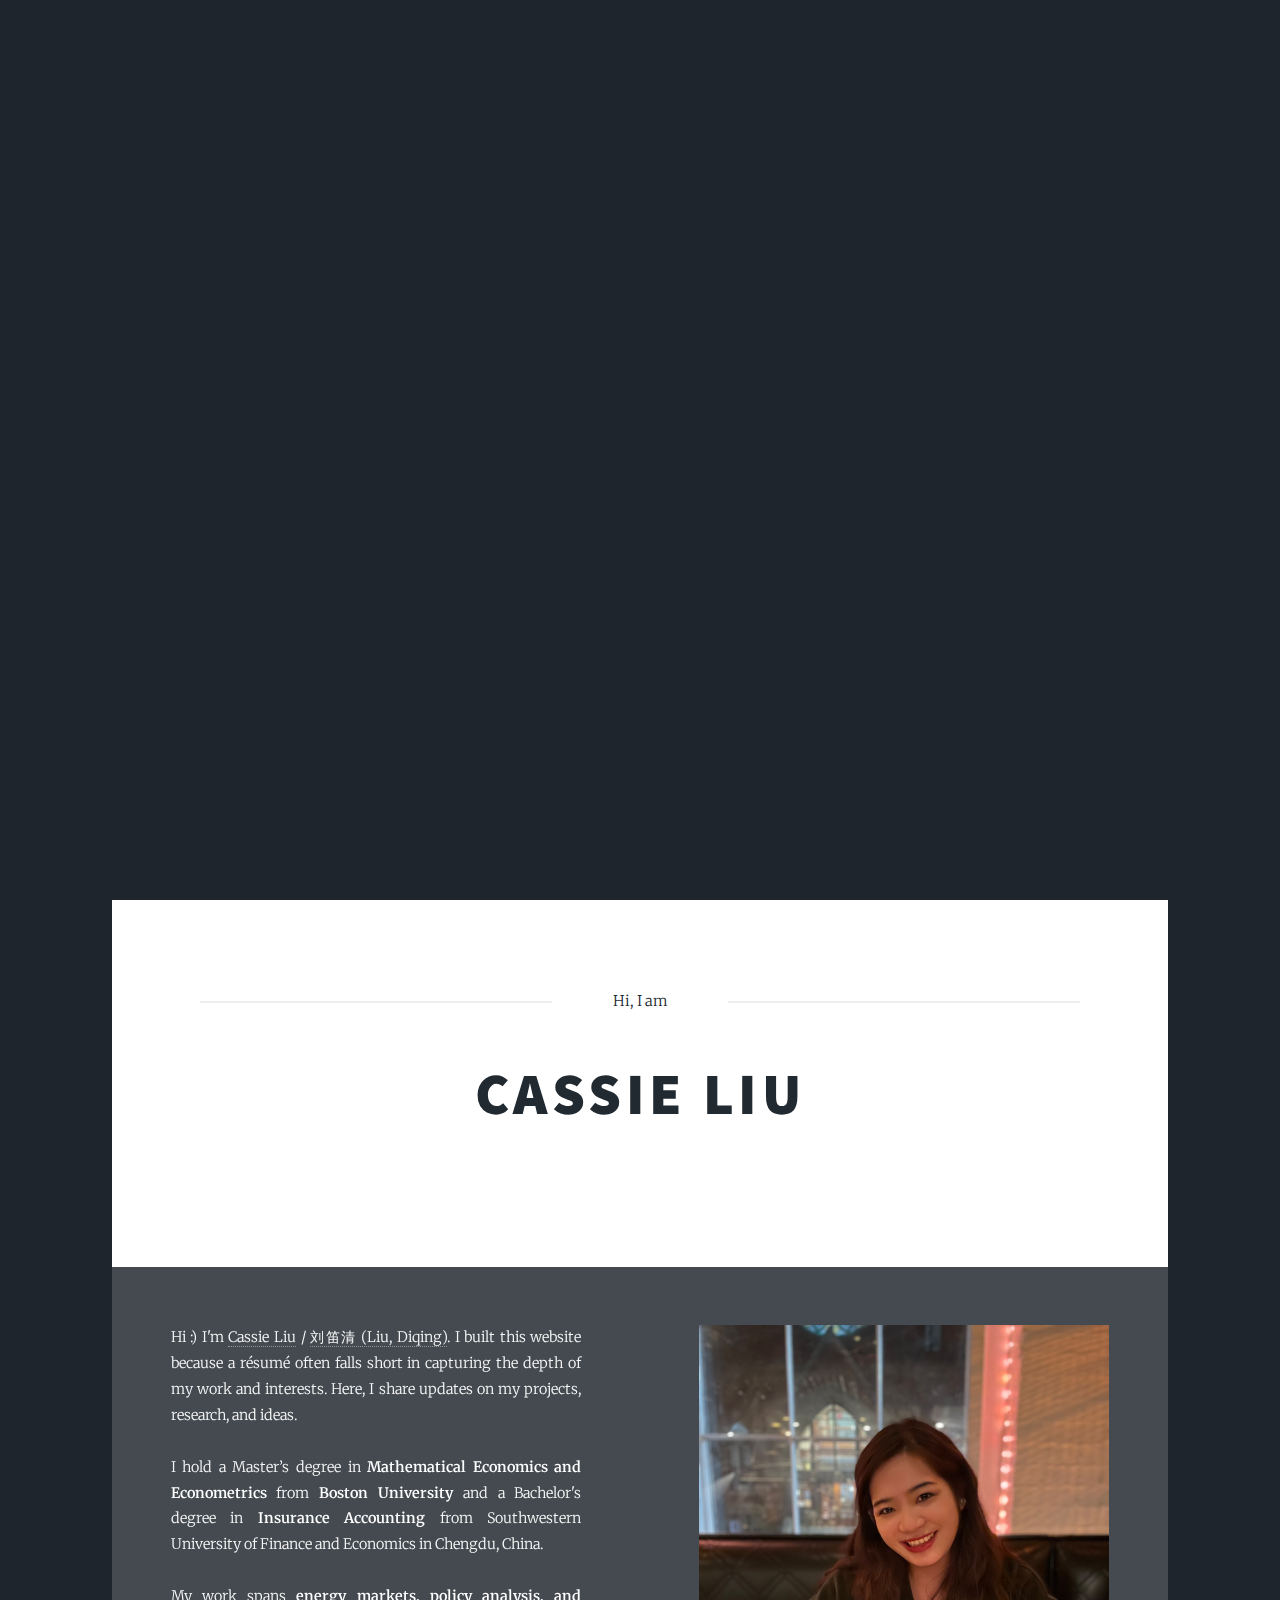
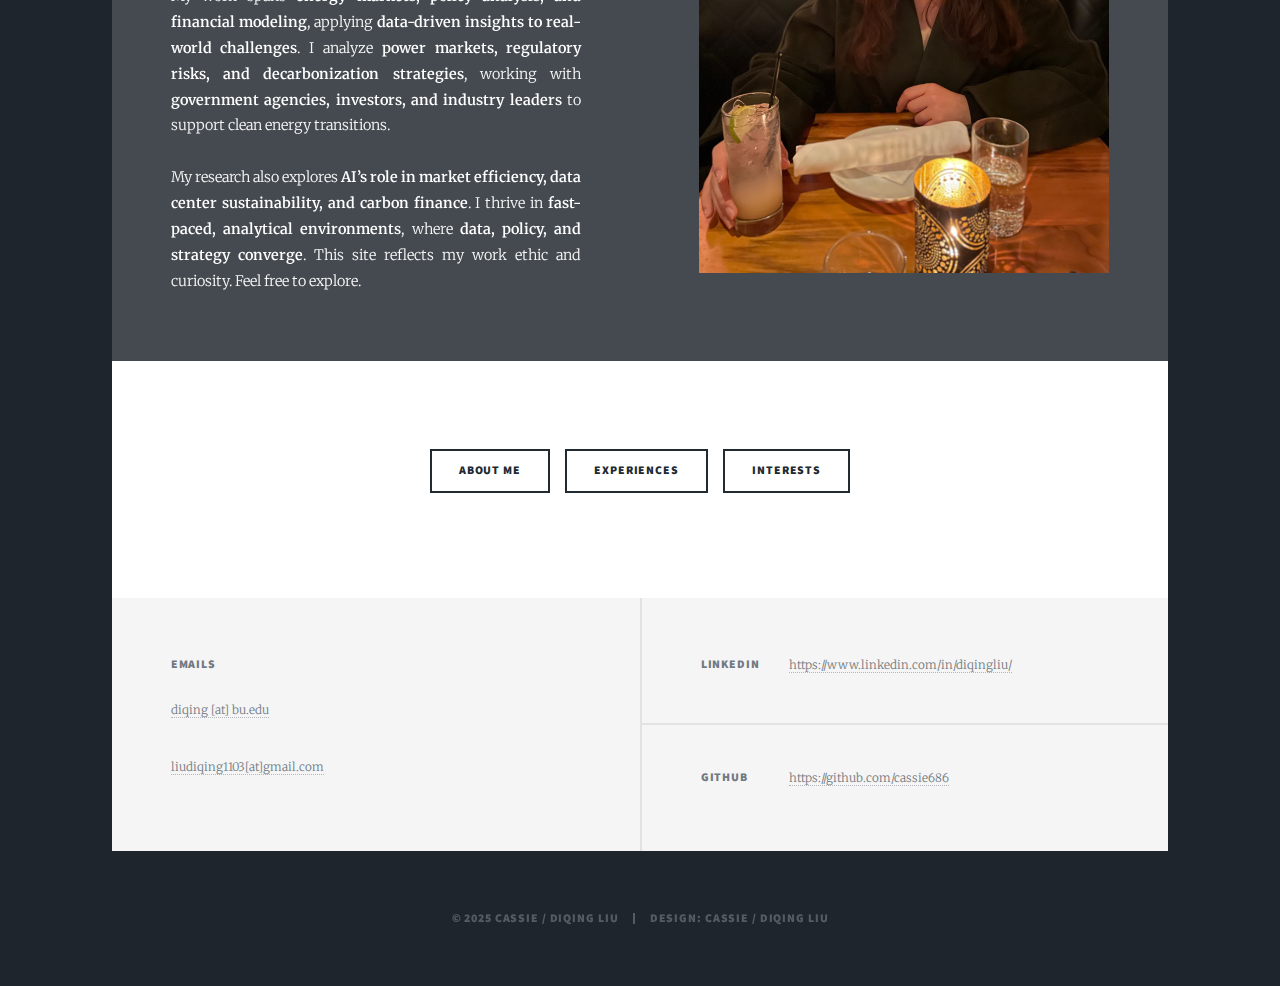
==== commit 5bbd9058: "Updated personal website" ====
--- a/index.html
+++ b/index.html
@@ -63,16 +63,18 @@
 						<section>
 							<p>
 								Hi :) I'm <a>Cassie Liu</a> / <a>刘笛清 (Liu, Diqing)</a>.
+								I built this website because a résumé often falls short in capturing the depth of my work and interests. Here, I share updates on my projects, research, and ideas.
+								<br /><br />
 								I hold a Master’s degree in <strong>Mathematical Economics and Econometrics</strong> from <strong>Boston University</strong>
-								and a Bachelor's degree in Insurance Accounting from Southwestern University of Finance and Economics in Chengdu, China.
+								and a Bachelor's degree in <strong>Insurance Accounting</strong> from Southwestern University of Finance and Economics in Chengdu, China.
 								<br /><br />
-								I am an <strong>Energy & Sustainability Analyst</strong> specializing in <strong>power markets, policy analysis, financial and quantitative modeling</strong>.
-								My work focuses on <strong>policy impact assessment, electricity market forecasting, and decarbonization strategies</strong>.
-								I have worked with <strong>senior government officials, industry leaders, and investors</strong> to support clean energy transitions and sustainability initiatives.
+								My work spans <strong>energy markets, policy analysis, and financial modeling</strong>, applying <strong>data-driven insights to real-world challenges</strong>.
+								I analyze <strong>power markets, regulatory risks, and decarbonization strategies</strong>, working with
+								<strong>government agencies, investors, and industry leaders</strong> to support clean energy transitions.
 								<br /><br />
-								With a strong foundation in <strong>economics and data-driven analysis</strong>, I assess market dynamics, regulatory risks, and investment strategies.
-								I have also contributed to research on <strong>energy efficiency in data centers</strong> and the financial implications of <strong>carbon pricing</strong>.
-								I thrive in fast-paced environments, leveraging quantitative insights to solve complex, high-impact challenges.
+								My research also explores <strong>AI’s role in market efficiency, data center sustainability, and carbon finance</strong>.
+								I thrive in <strong>fast-paced, analytical environments</strong>, where <strong>data, policy, and strategy converge</strong>.
+								This site reflects my work ethic and curiosity. Feel free to explore.
 							</p>
 						</section>
 
--- a/assets/css/main.css
+++ b/assets/css/main.css
@@ -3979,7 +3979,7 @@
 
 	#main {
 		body { font-family: Calibri, "Times New Roman", serif; }
-		background-color: #ffffff;
+		background-color: #ffffff;!important
 		position: relative;
 		margin: 0 auto;
 		width: calc(100% - 4rem);
@@ -4954,3 +4954,50 @@
         max-width: 100%;
     }
 }
+
+/* Ensure the main content area is centered and responsive */
+#main {
+    background-color: #ffffff;
+    width: 100%;
+    max-width: 72rem; /* Keeps content width reasonable */
+    margin: 0 auto;
+    padding: 2rem;
+    position: relative;
+    z-index: 2;
+    line-height: 1.8;
+}
+
+/* Make images responsive */
+img {
+    max-width: 100%; /* Ensures images scale down on smaller screens */
+    height: auto; /* Keeps aspect ratio */
+    display: block; /* Centers images inside divs */
+    margin: 0 auto; /* Ensures images stay centered */
+}
+
+/* Responsive grid for experience section */
+.row {
+    display: flex;
+    flex-wrap: wrap;
+    justify-content: center;
+}
+
+.col-6 {
+    flex: 1 1 45%; /* Two items per row on larger screens */
+    max-width: 45%;
+    text-align: center;
+    padding: 1rem;
+}
+
+/* Mobile responsiveness: Stack items vertically on smaller screens */
+@media screen and (max-width: 768px) {
+    .col-6 {
+        flex: 1 1 100%; /* Each item takes full width on mobile */
+        max-width: 100%;
+    }
+
+    #main {
+        width: 95%; /* Adjust main container for better mobile fit */
+        padding: 1rem;
+    }
+}